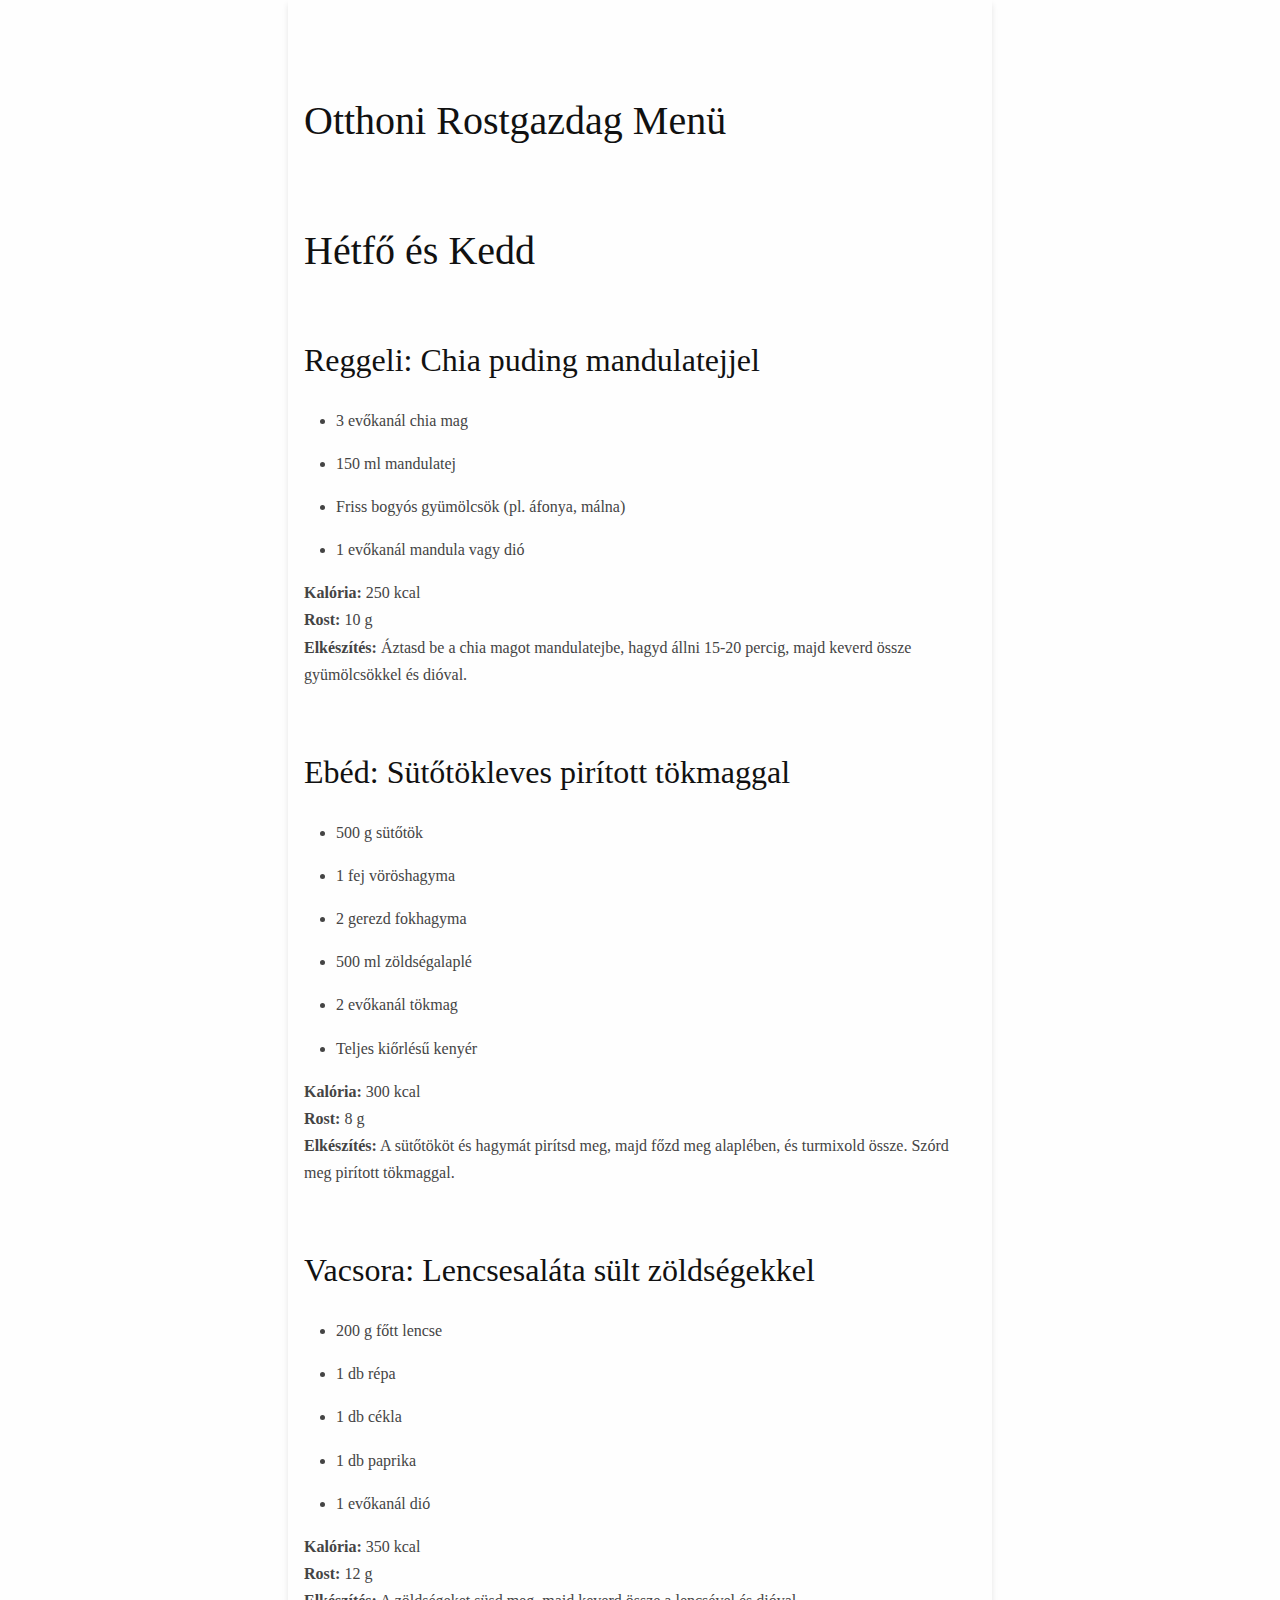
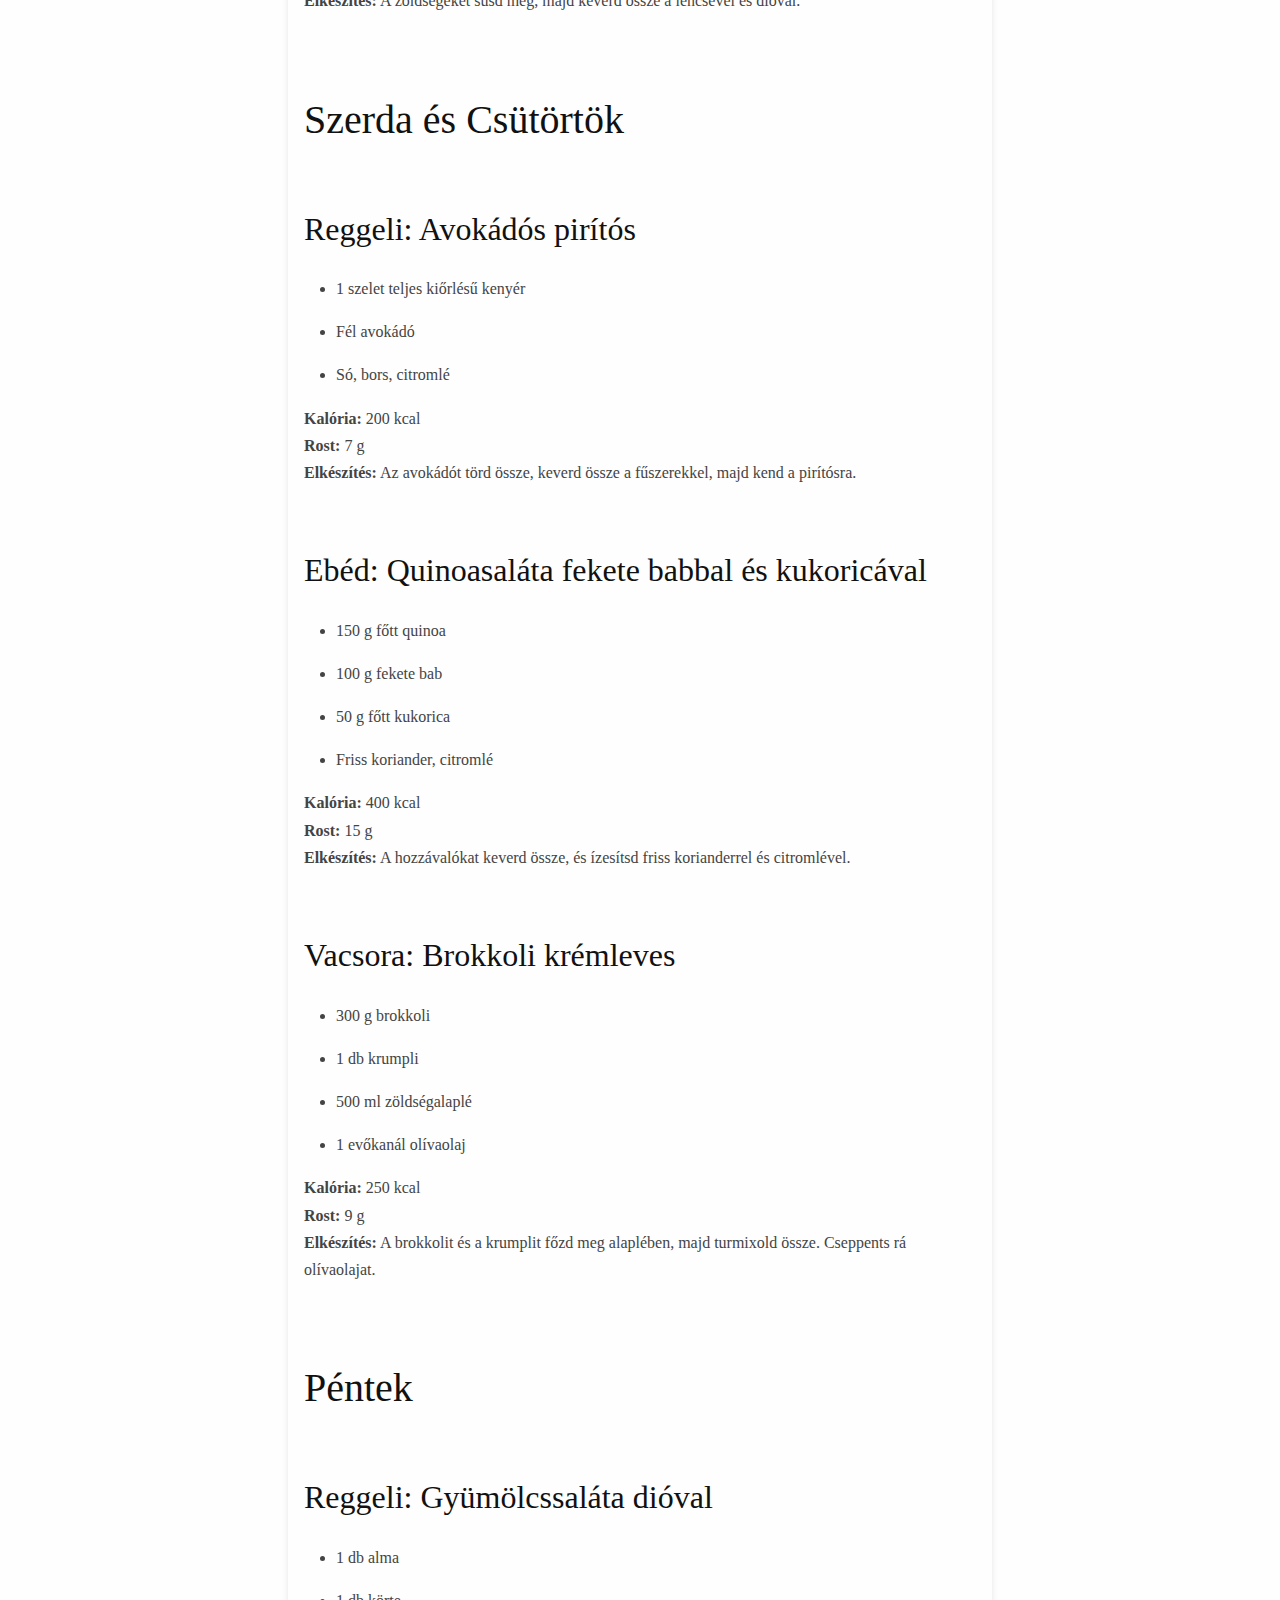
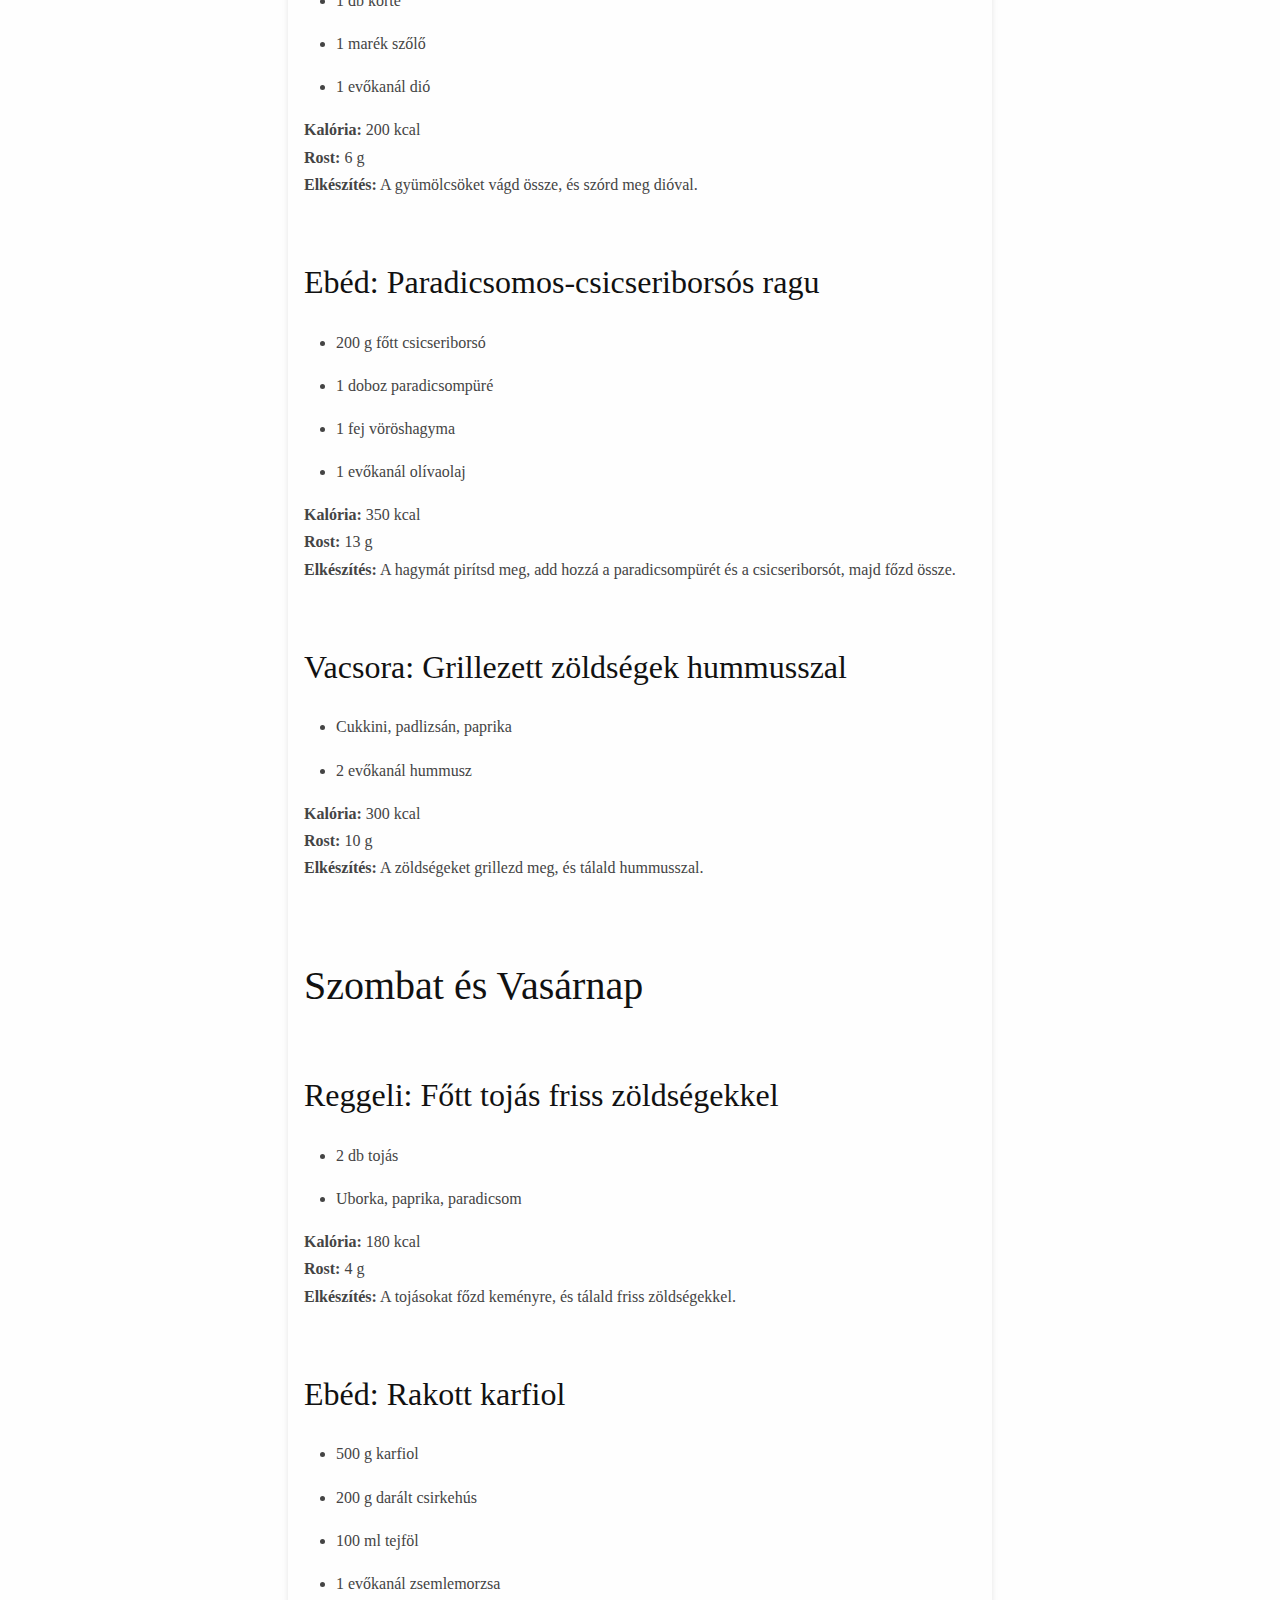
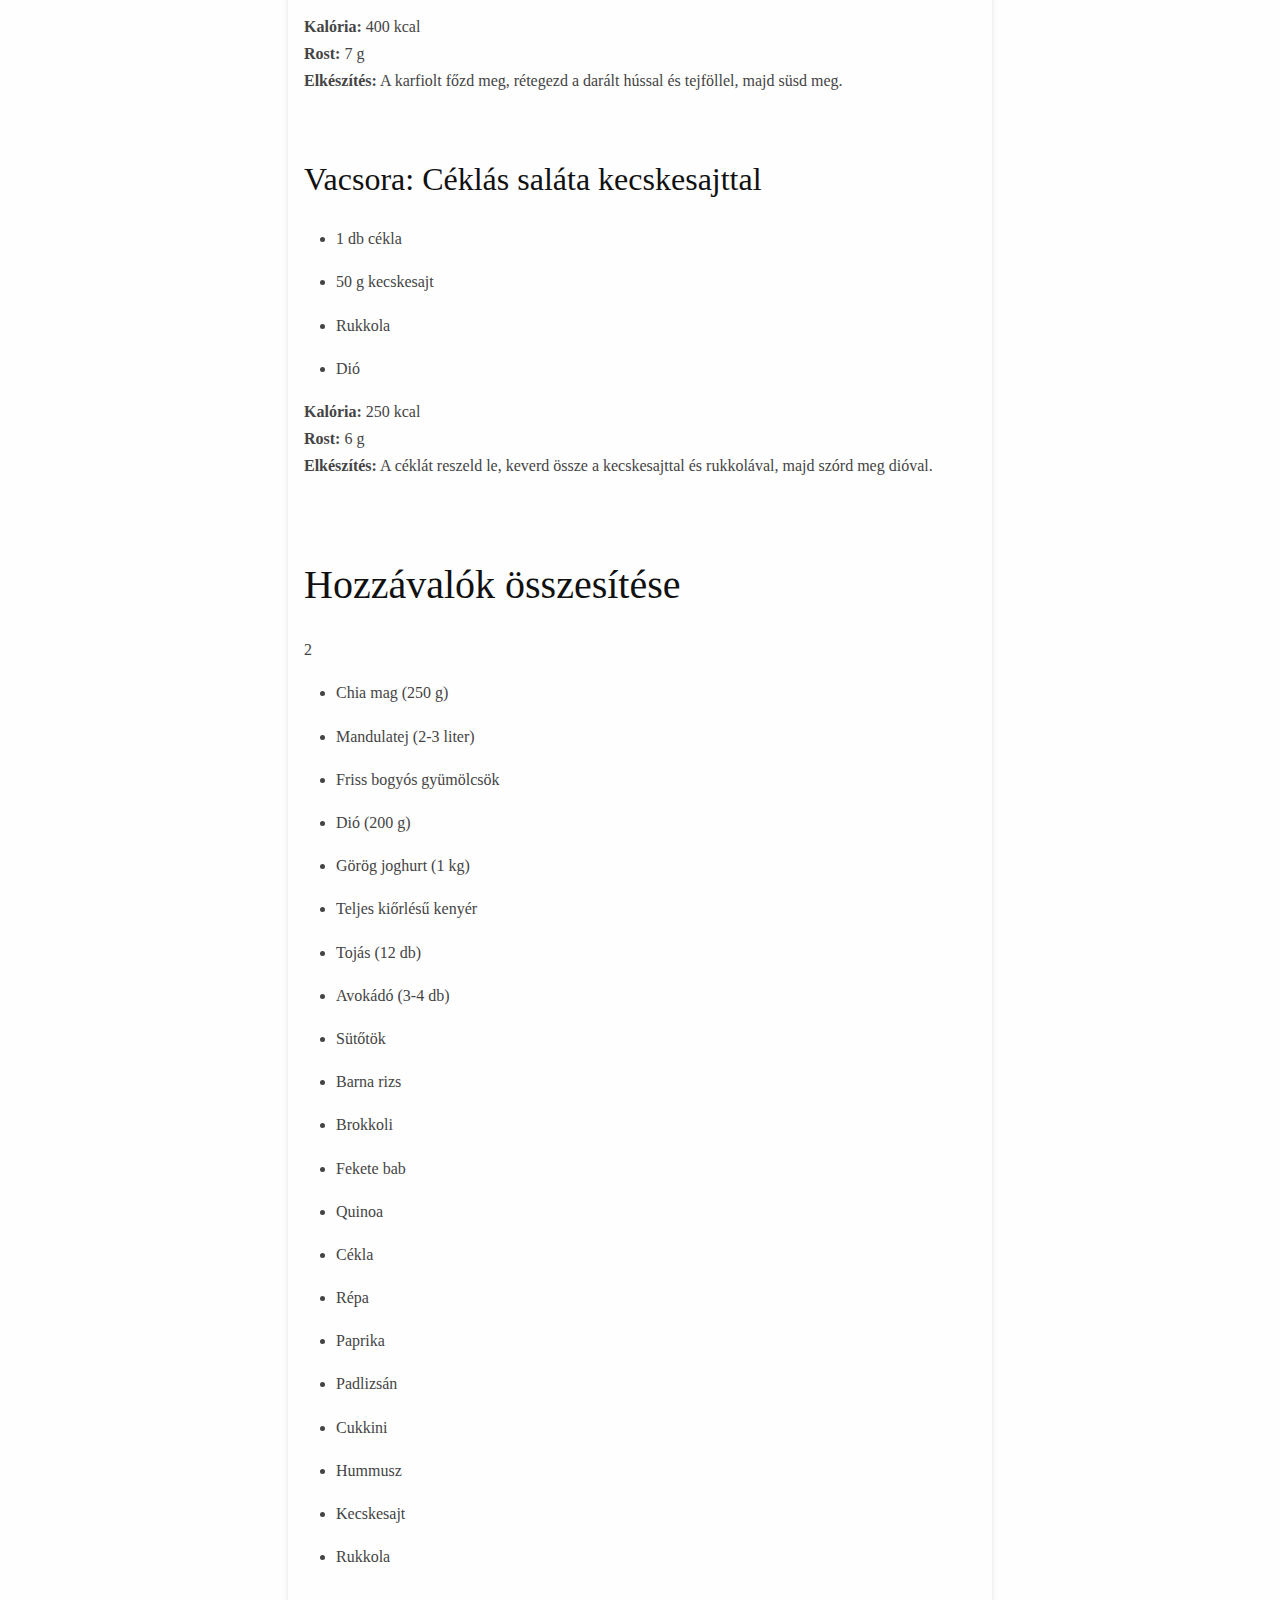
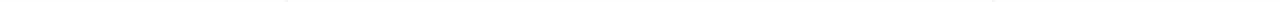
==== index.html @ 03ef0a9a "deploy: 82b2fe98d3328cc671ec62f0ea8491ddbeb18fc4" ====
<!DOCTYPE html>
<html xmlns="http://www.w3.org/1999/xhtml" lang="" xml:lang="">
<head>
  <meta charset="utf-8" />
  <meta name="generator" content="pandoc" />
  <meta name="viewport" content="width=device-width, initial-scale=1.0, user-scalable=yes" />
  <title>Otthoni Rostgazdag Menü</title>
  <style>
    code{white-space: pre-wrap;}
    span.smallcaps{font-variant: small-caps;}
    span.underline{text-decoration: underline;}
    div.column{display: inline-block; vertical-align: top; width: 50%;}
    div.hanging-indent{margin-left: 1.5em; text-indent: -1.5em;}
    ul.task-list{list-style: none;}
  </style>
  <link rel="stylesheet" href="pandoc.css" />
</head>
<body>
<header id="title-block-header">
<h1 class="title">Otthoni Rostgazdag Menü</h1>
</header>
<h1 id="hétfő-és-kedd">Hétfő és Kedd</h1>
<h2 id="reggeli-chia-puding-mandulatejjel">Reggeli: Chia puding mandulatejjel</h2>
<ul>
<li><p>3 evőkanál chia mag</p></li>
<li><p>150 ml mandulatej</p></li>
<li><p>Friss bogyós gyümölcsök (pl. áfonya, málna)</p></li>
<li><p>1 evőkanál mandula vagy dió</p></li>
</ul>
<p><strong>Kalória:</strong> 250 kcal<br />
<strong>Rost:</strong> 10 g<br />
<strong>Elkészítés:</strong> Áztasd be a chia magot mandulatejbe, hagyd állni 15-20 percig, majd keverd össze gyümölcsökkel és dióval.</p>
<h2 id="ebéd-sütőtökleves-pirított-tökmaggal">Ebéd: Sütőtökleves pirított tökmaggal</h2>
<ul>
<li><p>500 g sütőtök</p></li>
<li><p>1 fej vöröshagyma</p></li>
<li><p>2 gerezd fokhagyma</p></li>
<li><p>500 ml zöldségalaplé</p></li>
<li><p>2 evőkanál tökmag</p></li>
<li><p>Teljes kiőrlésű kenyér</p></li>
</ul>
<p><strong>Kalória:</strong> 300 kcal<br />
<strong>Rost:</strong> 8 g<br />
<strong>Elkészítés:</strong> A sütőtököt és hagymát pirítsd meg, majd főzd meg alaplében, és turmixold össze. Szórd meg pirított tökmaggal.</p>
<h2 id="vacsora-lencsesaláta-sült-zöldségekkel">Vacsora: Lencsesaláta sült zöldségekkel</h2>
<ul>
<li><p>200 g főtt lencse</p></li>
<li><p>1 db répa</p></li>
<li><p>1 db cékla</p></li>
<li><p>1 db paprika</p></li>
<li><p>1 evőkanál dió</p></li>
</ul>
<p><strong>Kalória:</strong> 350 kcal<br />
<strong>Rost:</strong> 12 g<br />
<strong>Elkészítés:</strong> A zöldségeket süsd meg, majd keverd össze a lencsével és dióval.</p>
<h1 id="szerda-és-csütörtök">Szerda és Csütörtök</h1>
<h2 id="reggeli-avokádós-pirítós">Reggeli: Avokádós pirítós</h2>
<ul>
<li><p>1 szelet teljes kiőrlésű kenyér</p></li>
<li><p>Fél avokádó</p></li>
<li><p>Só, bors, citromlé</p></li>
</ul>
<p><strong>Kalória:</strong> 200 kcal<br />
<strong>Rost:</strong> 7 g<br />
<strong>Elkészítés:</strong> Az avokádót törd össze, keverd össze a fűszerekkel, majd kend a pirítósra.</p>
<h2 id="ebéd-quinoasaláta-fekete-babbal-és-kukoricával">Ebéd: Quinoasaláta fekete babbal és kukoricával</h2>
<ul>
<li><p>150 g főtt quinoa</p></li>
<li><p>100 g fekete bab</p></li>
<li><p>50 g főtt kukorica</p></li>
<li><p>Friss koriander, citromlé</p></li>
</ul>
<p><strong>Kalória:</strong> 400 kcal<br />
<strong>Rost:</strong> 15 g<br />
<strong>Elkészítés:</strong> A hozzávalókat keverd össze, és ízesítsd friss korianderrel és citromlével.</p>
<h2 id="vacsora-brokkoli-krémleves">Vacsora: Brokkoli krémleves</h2>
<ul>
<li><p>300 g brokkoli</p></li>
<li><p>1 db krumpli</p></li>
<li><p>500 ml zöldségalaplé</p></li>
<li><p>1 evőkanál olívaolaj</p></li>
</ul>
<p><strong>Kalória:</strong> 250 kcal<br />
<strong>Rost:</strong> 9 g<br />
<strong>Elkészítés:</strong> A brokkolit és a krumplit főzd meg alaplében, majd turmixold össze. Cseppents rá olívaolajat.</p>
<h1 id="péntek">Péntek</h1>
<h2 id="reggeli-gyümölcssaláta-dióval">Reggeli: Gyümölcssaláta dióval</h2>
<ul>
<li><p>1 db alma</p></li>
<li><p>1 db körte</p></li>
<li><p>1 marék szőlő</p></li>
<li><p>1 evőkanál dió</p></li>
</ul>
<p><strong>Kalória:</strong> 200 kcal<br />
<strong>Rost:</strong> 6 g<br />
<strong>Elkészítés:</strong> A gyümölcsöket vágd össze, és szórd meg dióval.</p>
<h2 id="ebéd-paradicsomos-csicseriborsós-ragu">Ebéd: Paradicsomos-csicseriborsós ragu</h2>
<ul>
<li><p>200 g főtt csicseriborsó</p></li>
<li><p>1 doboz paradicsompüré</p></li>
<li><p>1 fej vöröshagyma</p></li>
<li><p>1 evőkanál olívaolaj</p></li>
</ul>
<p><strong>Kalória:</strong> 350 kcal<br />
<strong>Rost:</strong> 13 g<br />
<strong>Elkészítés:</strong> A hagymát pirítsd meg, add hozzá a paradicsompürét és a csicseriborsót, majd főzd össze.</p>
<h2 id="vacsora-grillezett-zöldségek-hummusszal">Vacsora: Grillezett zöldségek hummusszal</h2>
<ul>
<li><p>Cukkini, padlizsán, paprika</p></li>
<li><p>2 evőkanál hummusz</p></li>
</ul>
<p><strong>Kalória:</strong> 300 kcal<br />
<strong>Rost:</strong> 10 g<br />
<strong>Elkészítés:</strong> A zöldségeket grillezd meg, és tálald hummusszal.</p>
<h1 id="szombat-és-vasárnap">Szombat és Vasárnap</h1>
<h2 id="reggeli-főtt-tojás-friss-zöldségekkel">Reggeli: Főtt tojás friss zöldségekkel</h2>
<ul>
<li><p>2 db tojás</p></li>
<li><p>Uborka, paprika, paradicsom</p></li>
</ul>
<p><strong>Kalória:</strong> 180 kcal<br />
<strong>Rost:</strong> 4 g<br />
<strong>Elkészítés:</strong> A tojásokat főzd keményre, és tálald friss zöldségekkel.</p>
<h2 id="ebéd-rakott-karfiol">Ebéd: Rakott karfiol</h2>
<ul>
<li><p>500 g karfiol</p></li>
<li><p>200 g darált csirkehús</p></li>
<li><p>100 ml tejföl</p></li>
<li><p>1 evőkanál zsemlemorzsa</p></li>
</ul>
<p><strong>Kalória:</strong> 400 kcal<br />
<strong>Rost:</strong> 7 g<br />
<strong>Elkészítés:</strong> A karfiolt főzd meg, rétegezd a darált hússal és tejföllel, majd süsd meg.</p>
<h2 id="vacsora-céklás-saláta-kecskesajttal">Vacsora: Céklás saláta kecskesajttal</h2>
<ul>
<li><p>1 db cékla</p></li>
<li><p>50 g kecskesajt</p></li>
<li><p>Rukkola</p></li>
<li><p>Dió</p></li>
</ul>
<p><strong>Kalória:</strong> 250 kcal<br />
<strong>Rost:</strong> 6 g<br />
<strong>Elkészítés:</strong> A céklát reszeld le, keverd össze a kecskesajttal és rukkolával, majd szórd meg dióval.</p>
<h1 class="unnumbered" id="hozzávalók-összesítése">Hozzávalók összesítése</h1>
<p><span>2</span></p>
<ul>
<li><p>Chia mag (250 g)</p></li>
<li><p>Mandulatej (2-3 liter)</p></li>
<li><p>Friss bogyós gyümölcsök</p></li>
<li><p>Dió (200 g)</p></li>
<li><p>Görög joghurt (1 kg)</p></li>
<li><p>Teljes kiőrlésű kenyér</p></li>
<li><p>Tojás (12 db)</p></li>
<li><p>Avokádó (3-4 db)</p></li>
<li><p>Sütőtök</p></li>
<li><p>Barna rizs</p></li>
<li><p>Brokkoli</p></li>
<li><p>Fekete bab</p></li>
<li><p>Quinoa</p></li>
<li><p>Cékla</p></li>
<li><p>Répa</p></li>
<li><p>Paprika  </p></li>
<li><p>Padlizsán  </p></li>
<li><p>Cukkini</p></li>
<li><p>Hummusz</p></li>
<li><p>Kecskesajt</p></li>
<li><p>Rukkola</p></li>
</ul>
</body>
</html>
---- pandoc.css ----
/*
 * I add this to html files generated with pandoc.
 */

 html {
    font-size: 100%;
    overflow-y: scroll;
    -webkit-text-size-adjust: 100%;
    -ms-text-size-adjust: 100%;
  }
  
  body {
    color: #444;
    font-family: Georgia, Palatino, 'Palatino Linotype', Times, 'Times New Roman', serif;
    font-size: 12px;
    line-height: 1.7;
    padding: 1em;
    margin: auto;
    max-width: 42em;
    min-width: 20em; /* Minimum width for the content */
    background: #fefefe;
    box-shadow: 0 4px 6px rgba(0, 0, 0, 0.1); /* Subtle shadow for better focus */
  }
  
  a {
    color: #0645ad;
    text-decoration: none;
  }
  
  a:visited {
    color: #0b0080;
  }
  
  a:hover {
    color: #06e;
  }
  
  a:active {
    color: #faa700;
  }
  
  a:focus {
    outline: thin dotted;
  }
  
  *::-moz-selection {
    background: rgba(255, 255, 0, 0.3);
    color: #000;
  }
  
  *::selection {
    background: rgba(255, 255, 0, 0.3);
    color: #000;
  }
  
  a::-moz-selection {
    background: rgba(255, 255, 0, 0.3);
    color: #0645ad;
  }
  
  a::selection {
    background: rgba(255, 255, 0, 0.3);
    color: #0645ad;
  }
  
  p {
    margin: 1em 0;
  }
  
  img {
    max-width: 100%;
  }
  
  h1, h2, h3, h4, h5, h6 {
    color: #111;
    line-height: 125%;
    margin-top: 2em;
    font-weight: normal;
  }
  
  h4, h5, h6 {
    font-weight: bold;
  }
  
  h1 {
    font-size: 2.5em;
  }
  
  h2 {
    font-size: 2em;
  }
  
  h3 {
    font-size: 1.5em;
  }
  
  h4 {
    font-size: 1.2em;
  }
  
  h5 {
    font-size: 1em;
  }
  
  h6 {
    font-size: 0.9em;
  }
  
  blockquote {
    color: #666666;
    margin: 0;
    padding-left: 3em;
    border-left: 0.5em #EEE solid;
  }
  
  hr {
    display: block;
    height: 2px;
    border: 0;
    border-top: 1px solid #aaa;
    border-bottom: 1px solid #eee;
    margin: 1em 0;
    padding: 0;
  }
  
  pre, code, kbd, samp {
    color: #000;
    font-family: monospace, monospace;
    _font-family: 'courier new', monospace;
    font-size: 0.98em;
  }
  
  pre {
    white-space: pre;
    white-space: pre-wrap;
    word-wrap: break-word;
  }
  
  b, strong {
    font-weight: bold;
  }
  
  dfn {
    font-style: italic;
  }
  
  ins {
    background: #ff9;
    color: #000;
    text-decoration: none;
  }
  
  mark {
    background: #ff0;
    color: #000;
    font-style: italic;
    font-weight: bold;
  }
  
  sub, sup {
    font-size: 75%;
    line-height: 0;
    position: relative;
    vertical-align: baseline;
  }
  
  sup {
    top: -0.5em;
  }
  
  sub {
    bottom: -0.25em;
  }
  
  ul, ol {
    margin: 1em 0;
    padding: 0 0 0 2em;
  }
  
  li p:last-child {
    margin-bottom: 0;
  }
  
  ul ul, ol ol {
    margin: .3em 0;
  }
  
  dl {
    margin-bottom: 1em;
  }
  
  dt {
    font-weight: bold;
    margin-bottom: .8em;
  }
  
  dd {
    margin: 0 0 .8em 2em;
  }
  
  dd:last-child {
    margin-bottom: 0;
  }
  
  img {
    border: 0;
    -ms-interpolation-mode: bicubic;
    vertical-align: middle;
  }
  
  figure {
    display: block;
    text-align: center;
    margin: 1em 0;
  }
  
  figure img {
    border: none;
    margin: 0 auto;
  }
  
  figcaption {
    font-size: 0.8em;
    font-style: italic;
    margin: 0 0 .8em;
  }
  
  table {
    margin-bottom: 2em;
    border-bottom: 1px solid #ddd;
    border-right: 1px solid #ddd;
    border-spacing: 0;
    border-collapse: collapse;
  }
  
  table th {
    padding: .2em 1em;
    background-color: #eee;
    border-top: 1px solid #ddd;
    border-left: 1px solid #ddd;
  }
  
  table td {
    padding: .2em 1em;
    border-top: 1px solid #ddd;
    border-left: 1px solid #ddd;
    vertical-align: top;
  }
  
  .author {
    font-size: 1.2em;
    text-align: center;
  }
  
  @media only screen and (min-width: 480px) {
    body {
      font-size: 14px;
    }
  }
  @media only screen and (min-width: 768px) {
    body {
      font-size: 16px;
    }
  }
  @media print {
    * {
      background: transparent !important;
      color: black !important;
      filter: none !important;
      -ms-filter: none !important;
    }
  
    body {
      font-size: 12pt;
      max-width: 100%;
    }
  
    a, a:visited {
      text-decoration: underline;
    }
  
    hr {
      height: 1px;
      border: 0;
      border-bottom: 1px solid black;
    }
  
    a[href]:after {
      content: " (" attr(href) ")";
    }
  
    abbr[title]:after {
      content: " (" attr(title) ")";
    }
  
    .ir a:after, a[href^="javascript:"]:after, a[href^="#"]:after {
      content: "";
    }
  
    pre, blockquote {
      border: 1px solid #999;
      padding-right: 1em;
      page-break-inside: avoid;
    }
  
    tr, img {
      page-break-inside: avoid;
    }
  
    img {
      max-width: 100% !important;
    }
  
    @page :left {
      margin: 15mm 20mm 15mm 10mm;
  }
  
    @page :right {
      margin: 15mm 10mm 15mm 20mm;
  }
  
    p, h2, h3 {
      orphans: 3;
      widows: 3;
    }
  
    h2, h3 {
      page-break-after: avoid;
    }
  }
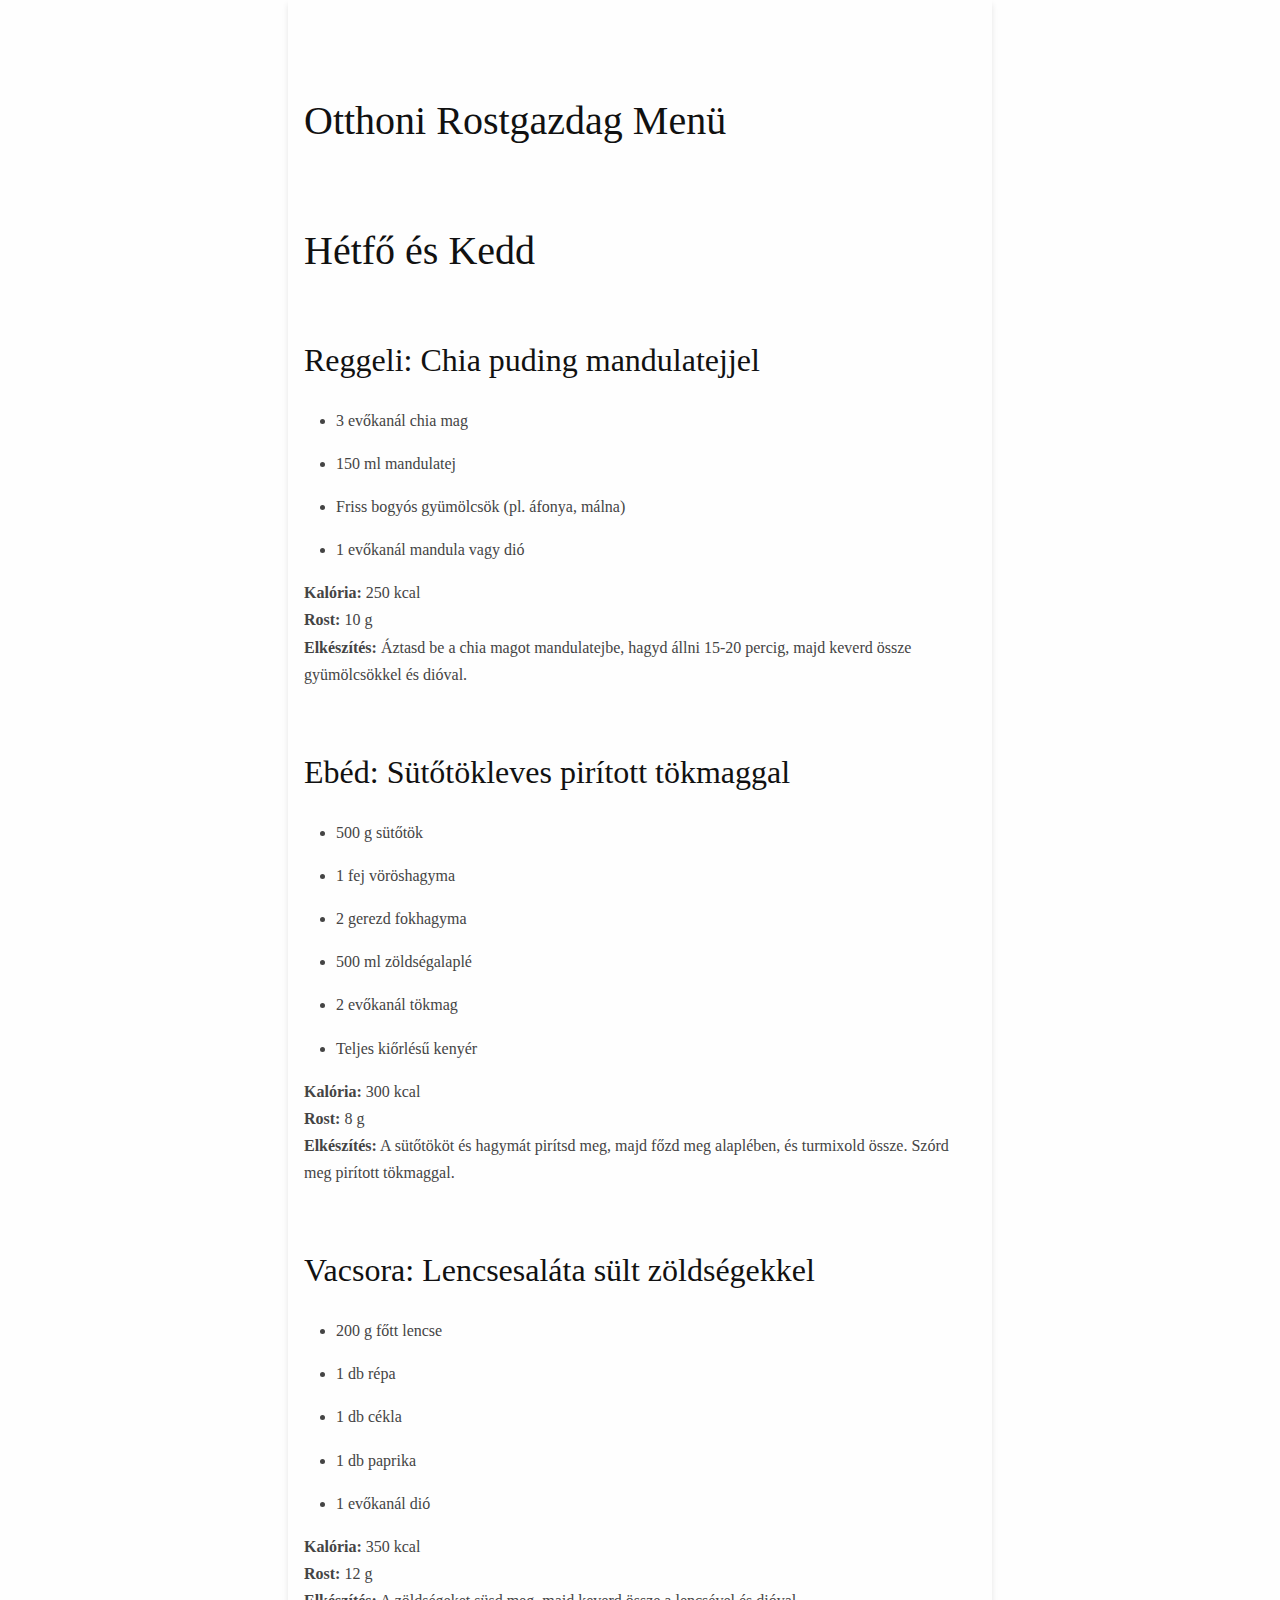
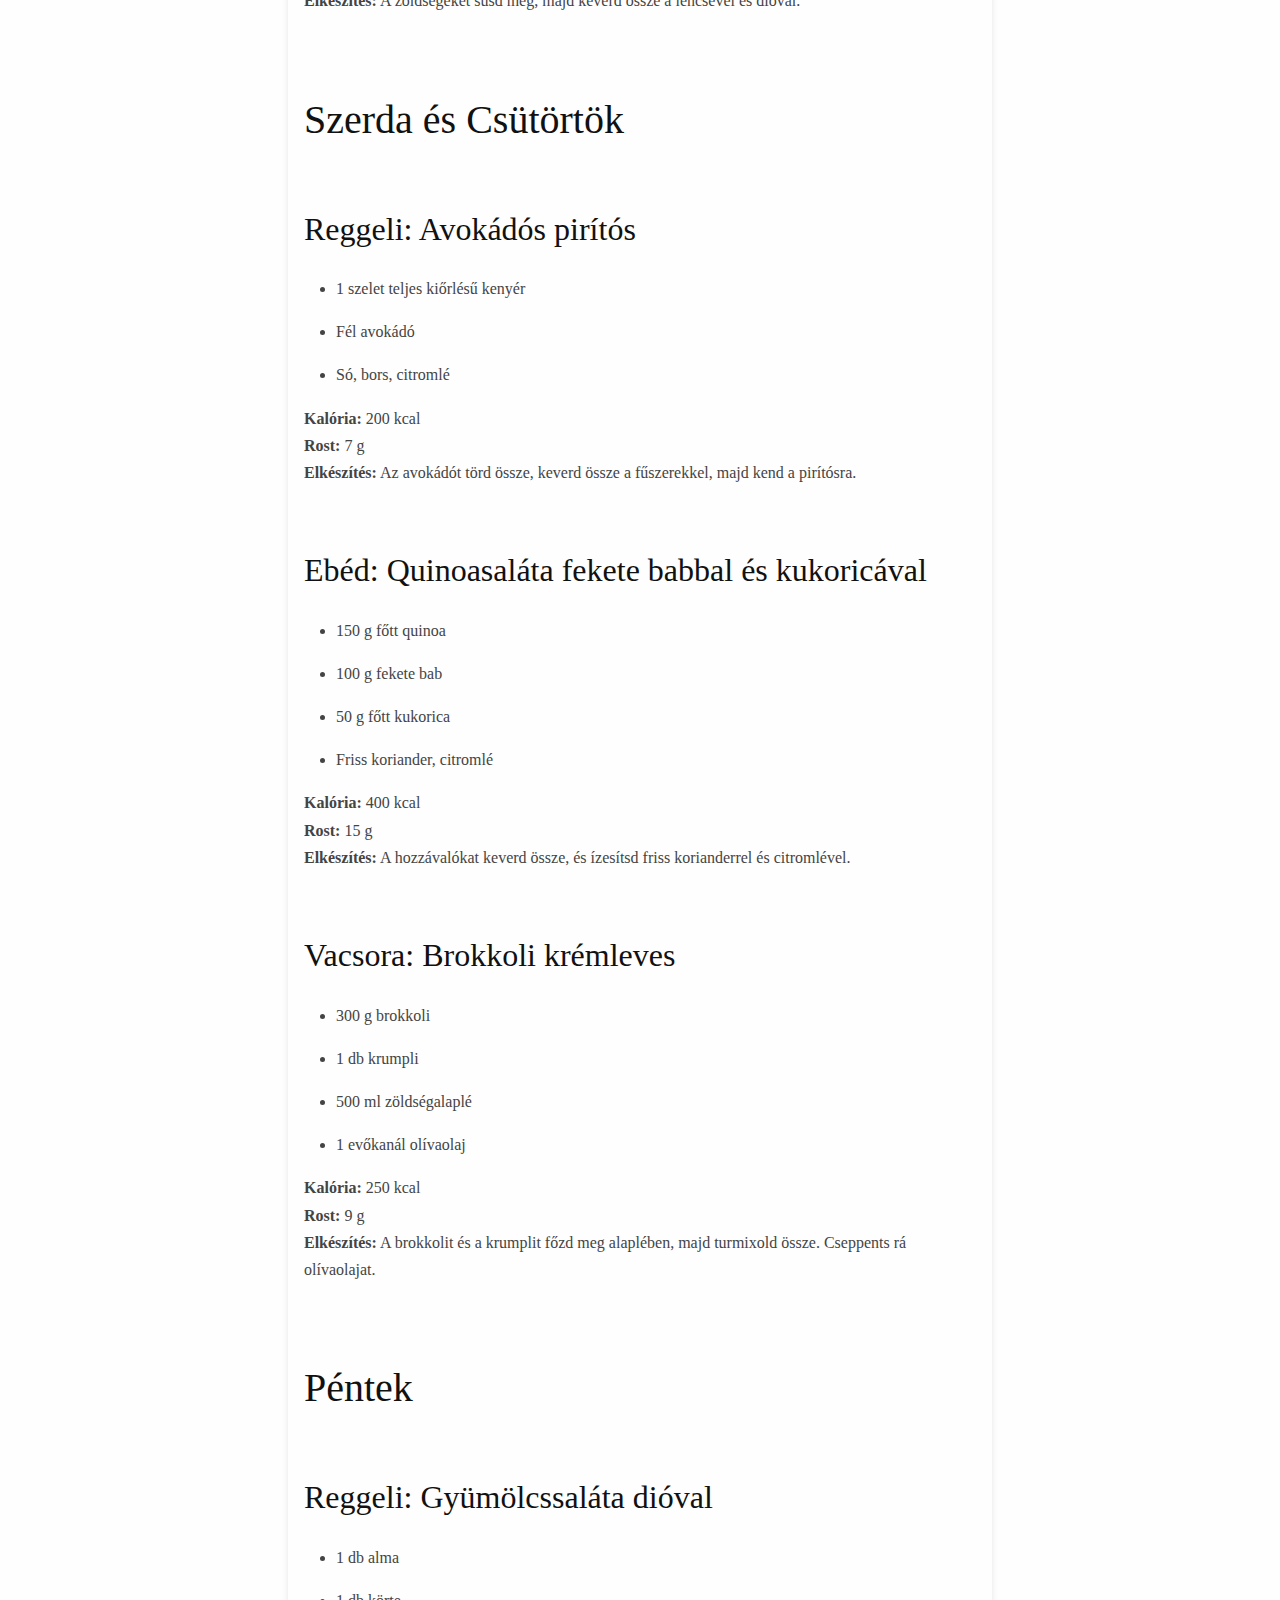
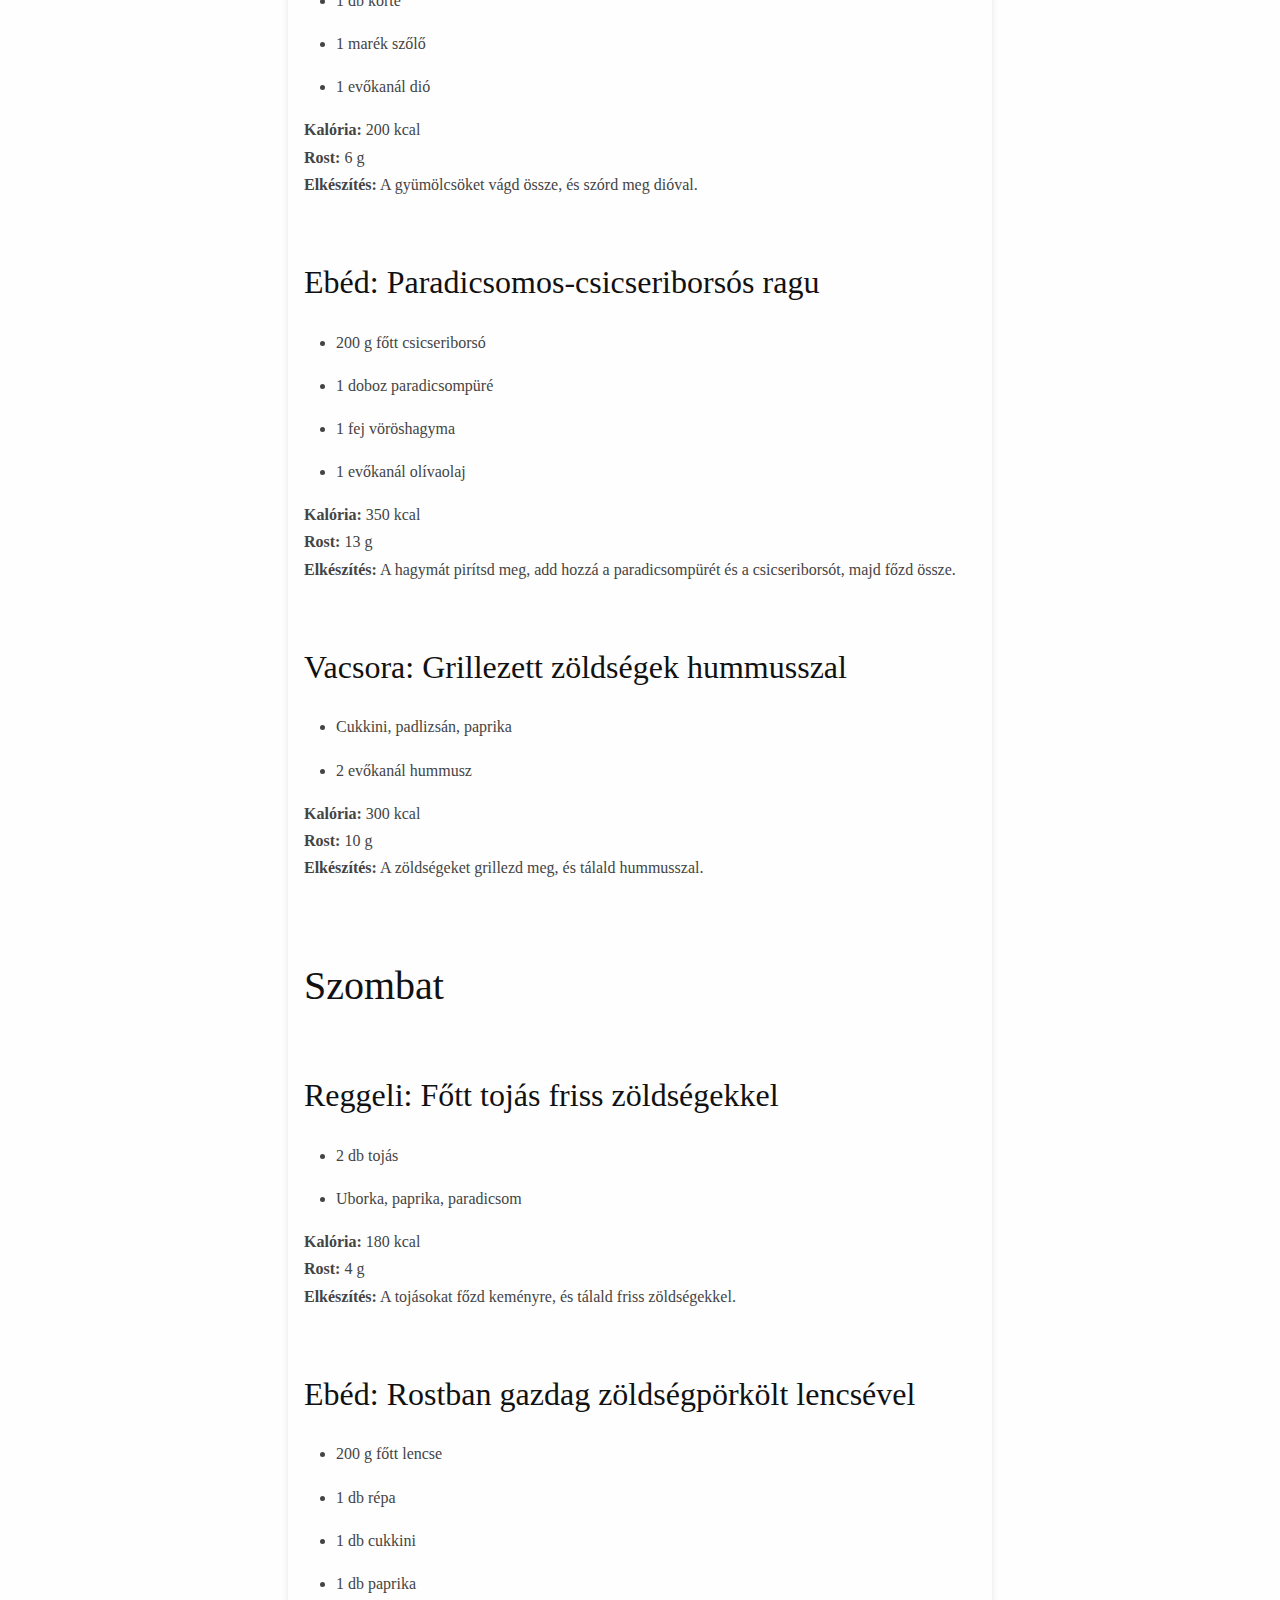
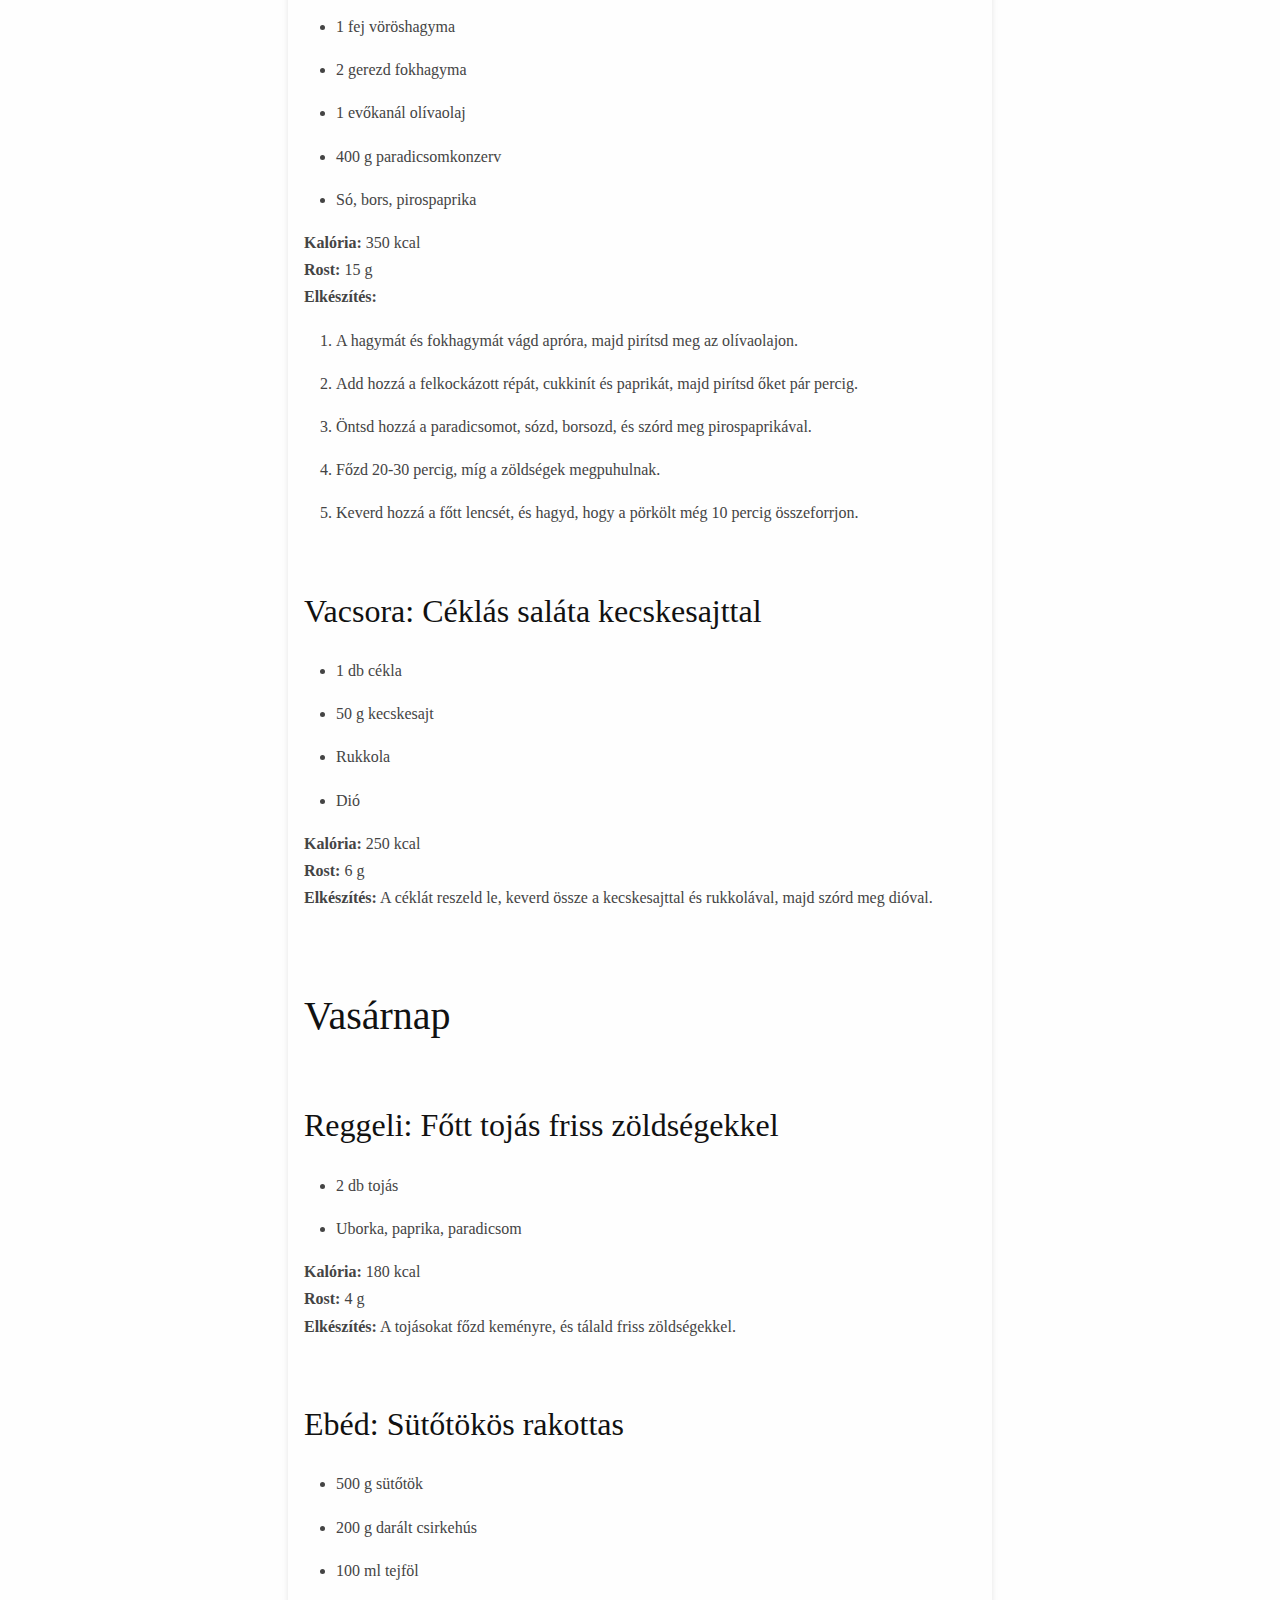
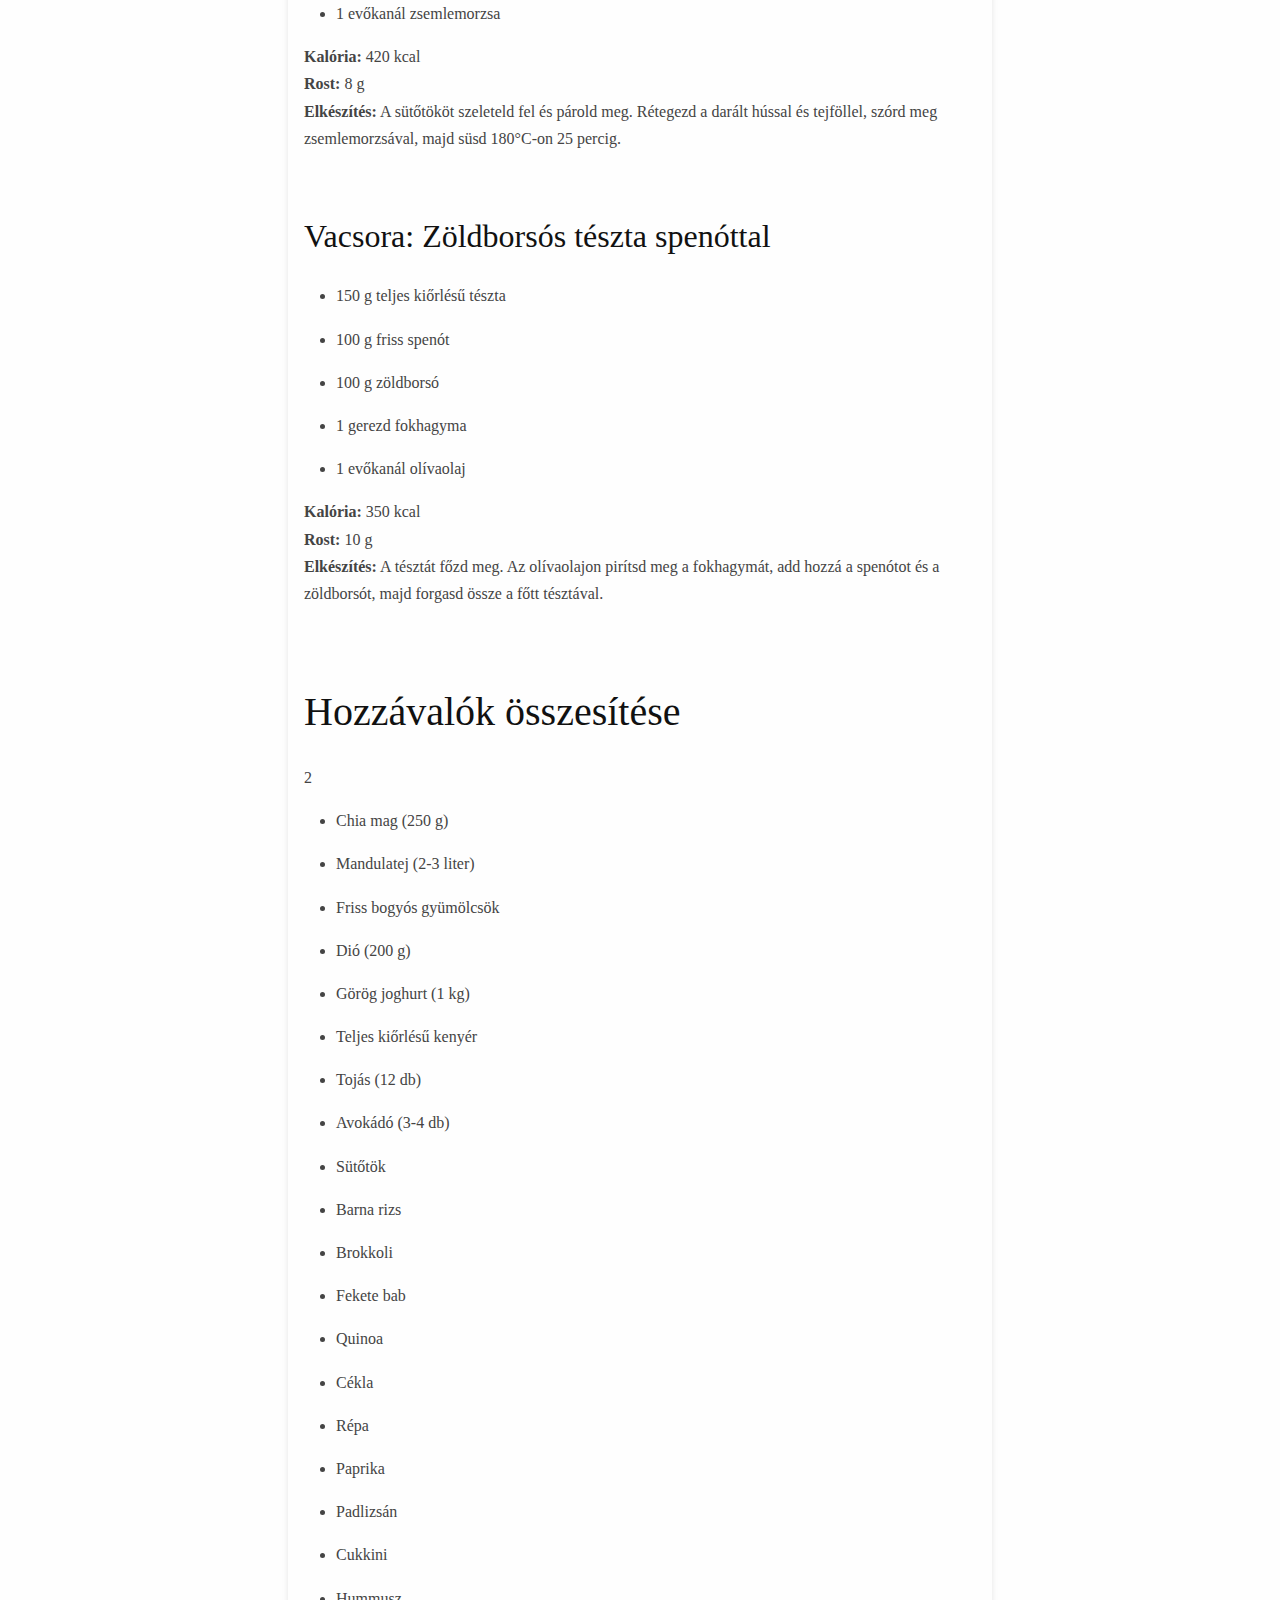
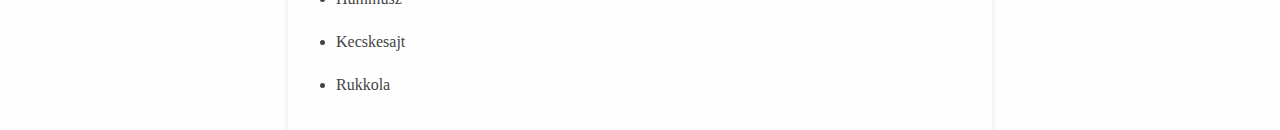
==== commit 9eee377a: "deploy: 452f3e6932a6879da940f07ff23d209ef0b5a1e7" ====
--- a/index.html
+++ b/index.html
@@ -112,7 +112,7 @@
 <p><strong>Kalória:</strong> 300 kcal<br />
 <strong>Rost:</strong> 10 g<br />
 <strong>Elkészítés:</strong> A zöldségeket grillezd meg, és tálald hummusszal.</p>
-<h1 id="szombat-és-vasárnap">Szombat és Vasárnap</h1>
+<h1 id="szombat">Szombat</h1>
 <h2 id="reggeli-főtt-tojás-friss-zöldségekkel">Reggeli: Főtt tojás friss zöldségekkel</h2>
 <ul>
 <li><p>2 db tojás</p></li>
@@ -121,16 +121,28 @@
 <p><strong>Kalória:</strong> 180 kcal<br />
 <strong>Rost:</strong> 4 g<br />
 <strong>Elkészítés:</strong> A tojásokat főzd keményre, és tálald friss zöldségekkel.</p>
-<h2 id="ebéd-rakott-karfiol">Ebéd: Rakott karfiol</h2>
-<ul>
-<li><p>500 g karfiol</p></li>
-<li><p>200 g darált csirkehús</p></li>
-<li><p>100 ml tejföl</p></li>
-<li><p>1 evőkanál zsemlemorzsa</p></li>
-</ul>
-<p><strong>Kalória:</strong> 400 kcal<br />
-<strong>Rost:</strong> 7 g<br />
-<strong>Elkészítés:</strong> A karfiolt főzd meg, rétegezd a darált hússal és tejföllel, majd süsd meg.</p>
+<h2 id="ebéd-rostban-gazdag-zöldségpörkölt-lencsével">Ebéd: Rostban gazdag zöldségpörkölt lencsével</h2>
+<ul>
+<li><p>200 g főtt lencse</p></li>
+<li><p>1 db répa</p></li>
+<li><p>1 db cukkini</p></li>
+<li><p>1 db paprika</p></li>
+<li><p>1 fej vöröshagyma</p></li>
+<li><p>2 gerezd fokhagyma</p></li>
+<li><p>1 evőkanál olívaolaj</p></li>
+<li><p>400 g paradicsomkonzerv</p></li>
+<li><p>Só, bors, pirospaprika</p></li>
+</ul>
+<p><strong>Kalória:</strong> 350 kcal<br />
+<strong>Rost:</strong> 15 g<br />
+<strong>Elkészítés:</strong></p>
+<ol>
+<li><p>A hagymát és fokhagymát vágd apróra, majd pirítsd meg az olívaolajon.</p></li>
+<li><p>Add hozzá a felkockázott répát, cukkinít és paprikát, majd pirítsd őket pár percig.</p></li>
+<li><p>Öntsd hozzá a paradicsomot, sózd, borsozd, és szórd meg pirospaprikával.</p></li>
+<li><p>Főzd 20-30 percig, míg a zöldségek megpuhulnak.</p></li>
+<li><p>Keverd hozzá a főtt lencsét, és hagyd, hogy a pörkölt még 10 percig összeforrjon.</p></li>
+</ol>
 <h2 id="vacsora-céklás-saláta-kecskesajttal">Vacsora: Céklás saláta kecskesajttal</h2>
 <ul>
 <li><p>1 db cékla</p></li>
@@ -141,6 +153,36 @@
 <p><strong>Kalória:</strong> 250 kcal<br />
 <strong>Rost:</strong> 6 g<br />
 <strong>Elkészítés:</strong> A céklát reszeld le, keverd össze a kecskesajttal és rukkolával, majd szórd meg dióval.</p>
+<h1 id="vasárnap">Vasárnap</h1>
+<h2 id="reggeli-főtt-tojás-friss-zöldségekkel-1">Reggeli: Főtt tojás friss zöldségekkel</h2>
+<ul>
+<li><p>2 db tojás</p></li>
+<li><p>Uborka, paprika, paradicsom</p></li>
+</ul>
+<p><strong>Kalória:</strong> 180 kcal<br />
+<strong>Rost:</strong> 4 g<br />
+<strong>Elkészítés:</strong> A tojásokat főzd keményre, és tálald friss zöldségekkel.</p>
+<h2 id="ebéd-sütőtökös-rakottas">Ebéd: Sütőtökös rakottas</h2>
+<ul>
+<li><p>500 g sütőtök</p></li>
+<li><p>200 g darált csirkehús</p></li>
+<li><p>100 ml tejföl</p></li>
+<li><p>1 evőkanál zsemlemorzsa</p></li>
+</ul>
+<p><strong>Kalória:</strong> 420 kcal<br />
+<strong>Rost:</strong> 8 g<br />
+<strong>Elkészítés:</strong> A sütőtököt szeleteld fel és párold meg. Rétegezd a darált hússal és tejföllel, szórd meg zsemlemorzsával, majd süsd 180°C-on 25 percig.</p>
+<h2 id="vacsora-zöldborsós-tészta-spenóttal">Vacsora: Zöldborsós tészta spenóttal</h2>
+<ul>
+<li><p>150 g teljes kiőrlésű tészta</p></li>
+<li><p>100 g friss spenót</p></li>
+<li><p>100 g zöldborsó</p></li>
+<li><p>1 gerezd fokhagyma</p></li>
+<li><p>1 evőkanál olívaolaj</p></li>
+</ul>
+<p><strong>Kalória:</strong> 350 kcal<br />
+<strong>Rost:</strong> 10 g<br />
+<strong>Elkészítés:</strong> A tésztát főzd meg. Az olívaolajon pirítsd meg a fokhagymát, add hozzá a spenótot és a zöldborsót, majd forgasd össze a főtt tésztával.</p>
 <h1 class="unnumbered" id="hozzávalók-összesítése">Hozzávalók összesítése</h1>
 <p><span>2</span></p>
 <ul>
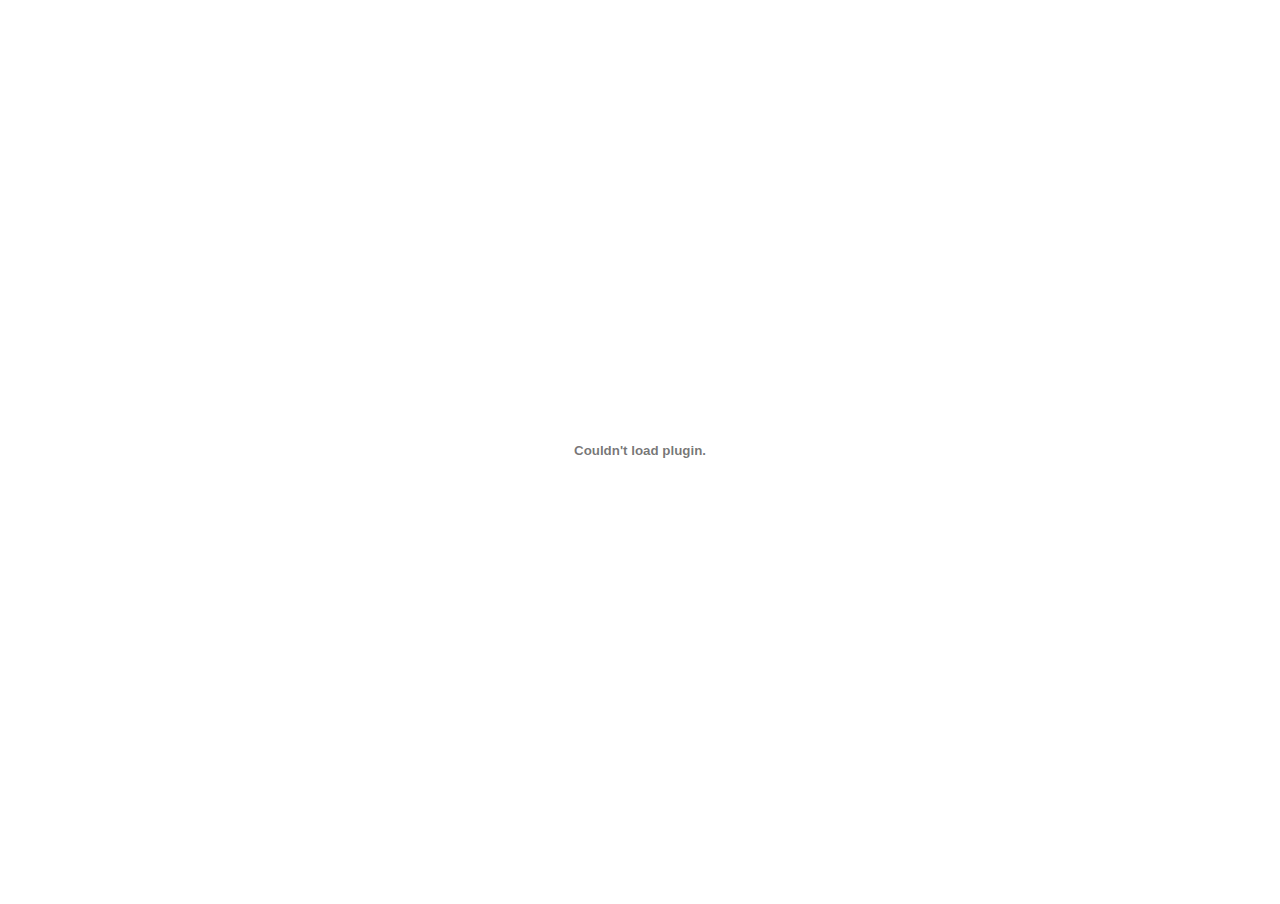
==== commit 95da2f19: "feat: add flourish to menu border" ====
--- a/index.html
+++ b/index.html
@@ -1,212 +1,23 @@
 <!DOCTYPE html>
-<html xmlns="http://www.w3.org/1999/xhtml" lang="" xml:lang="">
+<html lang="en">
 <head>
-  <meta charset="utf-8" />
-  <meta name="generator" content="pandoc" />
-  <meta name="viewport" content="width=device-width, initial-scale=1.0, user-scalable=yes" />
-  <title>Otthoni Rostgazdag Menü</title>
-  <style>
-    code{white-space: pre-wrap;}
-    span.smallcaps{font-variant: small-caps;}
-    span.underline{text-decoration: underline;}
-    div.column{display: inline-block; vertical-align: top; width: 50%;}
-    div.hanging-indent{margin-left: 1.5em; text-indent: -1.5em;}
-    ul.task-list{list-style: none;}
-  </style>
-  <link rel="stylesheet" href="pandoc.css" />
+    <meta charset="UTF-8">
+    <meta name="viewport" content="width=device-width, initial-scale=1.0">
+    <title>Recept ötletek</title>
+    <style>
+        body {
+            margin: 0;
+            padding: 0;
+        }
+        embed {
+            width: 100%;
+            height: 100vh;
+            border: none;
+        }
+    </style>
 </head>
 <body>
-<header id="title-block-header">
-<h1 class="title">Otthoni Rostgazdag Menü</h1>
-</header>
-<h1 id="hétfő-és-kedd">Hétfő és Kedd</h1>
-<h2 id="reggeli-chia-puding-mandulatejjel">Reggeli: Chia puding mandulatejjel</h2>
-<ul>
-<li><p>3 evőkanál chia mag</p></li>
-<li><p>150 ml mandulatej</p></li>
-<li><p>Friss bogyós gyümölcsök (pl. áfonya, málna)</p></li>
-<li><p>1 evőkanál mandula vagy dió</p></li>
-</ul>
-<p><strong>Kalória:</strong> 250 kcal<br />
-<strong>Rost:</strong> 10 g<br />
-<strong>Elkészítés:</strong> Áztasd be a chia magot mandulatejbe, hagyd állni 15-20 percig, majd keverd össze gyümölcsökkel és dióval.</p>
-<h2 id="ebéd-sütőtökleves-pirított-tökmaggal">Ebéd: Sütőtökleves pirított tökmaggal</h2>
-<ul>
-<li><p>500 g sütőtök</p></li>
-<li><p>1 fej vöröshagyma</p></li>
-<li><p>2 gerezd fokhagyma</p></li>
-<li><p>500 ml zöldségalaplé</p></li>
-<li><p>2 evőkanál tökmag</p></li>
-<li><p>Teljes kiőrlésű kenyér</p></li>
-</ul>
-<p><strong>Kalória:</strong> 300 kcal<br />
-<strong>Rost:</strong> 8 g<br />
-<strong>Elkészítés:</strong> A sütőtököt és hagymát pirítsd meg, majd főzd meg alaplében, és turmixold össze. Szórd meg pirított tökmaggal.</p>
-<h2 id="vacsora-lencsesaláta-sült-zöldségekkel">Vacsora: Lencsesaláta sült zöldségekkel</h2>
-<ul>
-<li><p>200 g főtt lencse</p></li>
-<li><p>1 db répa</p></li>
-<li><p>1 db cékla</p></li>
-<li><p>1 db paprika</p></li>
-<li><p>1 evőkanál dió</p></li>
-</ul>
-<p><strong>Kalória:</strong> 350 kcal<br />
-<strong>Rost:</strong> 12 g<br />
-<strong>Elkészítés:</strong> A zöldségeket süsd meg, majd keverd össze a lencsével és dióval.</p>
-<h1 id="szerda-és-csütörtök">Szerda és Csütörtök</h1>
-<h2 id="reggeli-avokádós-pirítós">Reggeli: Avokádós pirítós</h2>
-<ul>
-<li><p>1 szelet teljes kiőrlésű kenyér</p></li>
-<li><p>Fél avokádó</p></li>
-<li><p>Só, bors, citromlé</p></li>
-</ul>
-<p><strong>Kalória:</strong> 200 kcal<br />
-<strong>Rost:</strong> 7 g<br />
-<strong>Elkészítés:</strong> Az avokádót törd össze, keverd össze a fűszerekkel, majd kend a pirítósra.</p>
-<h2 id="ebéd-quinoasaláta-fekete-babbal-és-kukoricával">Ebéd: Quinoasaláta fekete babbal és kukoricával</h2>
-<ul>
-<li><p>150 g főtt quinoa</p></li>
-<li><p>100 g fekete bab</p></li>
-<li><p>50 g főtt kukorica</p></li>
-<li><p>Friss koriander, citromlé</p></li>
-</ul>
-<p><strong>Kalória:</strong> 400 kcal<br />
-<strong>Rost:</strong> 15 g<br />
-<strong>Elkészítés:</strong> A hozzávalókat keverd össze, és ízesítsd friss korianderrel és citromlével.</p>
-<h2 id="vacsora-brokkoli-krémleves">Vacsora: Brokkoli krémleves</h2>
-<ul>
-<li><p>300 g brokkoli</p></li>
-<li><p>1 db krumpli</p></li>
-<li><p>500 ml zöldségalaplé</p></li>
-<li><p>1 evőkanál olívaolaj</p></li>
-</ul>
-<p><strong>Kalória:</strong> 250 kcal<br />
-<strong>Rost:</strong> 9 g<br />
-<strong>Elkészítés:</strong> A brokkolit és a krumplit főzd meg alaplében, majd turmixold össze. Cseppents rá olívaolajat.</p>
-<h1 id="péntek">Péntek</h1>
-<h2 id="reggeli-gyümölcssaláta-dióval">Reggeli: Gyümölcssaláta dióval</h2>
-<ul>
-<li><p>1 db alma</p></li>
-<li><p>1 db körte</p></li>
-<li><p>1 marék szőlő</p></li>
-<li><p>1 evőkanál dió</p></li>
-</ul>
-<p><strong>Kalória:</strong> 200 kcal<br />
-<strong>Rost:</strong> 6 g<br />
-<strong>Elkészítés:</strong> A gyümölcsöket vágd össze, és szórd meg dióval.</p>
-<h2 id="ebéd-paradicsomos-csicseriborsós-ragu">Ebéd: Paradicsomos-csicseriborsós ragu</h2>
-<ul>
-<li><p>200 g főtt csicseriborsó</p></li>
-<li><p>1 doboz paradicsompüré</p></li>
-<li><p>1 fej vöröshagyma</p></li>
-<li><p>1 evőkanál olívaolaj</p></li>
-</ul>
-<p><strong>Kalória:</strong> 350 kcal<br />
-<strong>Rost:</strong> 13 g<br />
-<strong>Elkészítés:</strong> A hagymát pirítsd meg, add hozzá a paradicsompürét és a csicseriborsót, majd főzd össze.</p>
-<h2 id="vacsora-grillezett-zöldségek-hummusszal">Vacsora: Grillezett zöldségek hummusszal</h2>
-<ul>
-<li><p>Cukkini, padlizsán, paprika</p></li>
-<li><p>2 evőkanál hummusz</p></li>
-</ul>
-<p><strong>Kalória:</strong> 300 kcal<br />
-<strong>Rost:</strong> 10 g<br />
-<strong>Elkészítés:</strong> A zöldségeket grillezd meg, és tálald hummusszal.</p>
-<h1 id="szombat">Szombat</h1>
-<h2 id="reggeli-főtt-tojás-friss-zöldségekkel">Reggeli: Főtt tojás friss zöldségekkel</h2>
-<ul>
-<li><p>2 db tojás</p></li>
-<li><p>Uborka, paprika, paradicsom</p></li>
-</ul>
-<p><strong>Kalória:</strong> 180 kcal<br />
-<strong>Rost:</strong> 4 g<br />
-<strong>Elkészítés:</strong> A tojásokat főzd keményre, és tálald friss zöldségekkel.</p>
-<h2 id="ebéd-rostban-gazdag-zöldségpörkölt-lencsével">Ebéd: Rostban gazdag zöldségpörkölt lencsével</h2>
-<ul>
-<li><p>200 g főtt lencse</p></li>
-<li><p>1 db répa</p></li>
-<li><p>1 db cukkini</p></li>
-<li><p>1 db paprika</p></li>
-<li><p>1 fej vöröshagyma</p></li>
-<li><p>2 gerezd fokhagyma</p></li>
-<li><p>1 evőkanál olívaolaj</p></li>
-<li><p>400 g paradicsomkonzerv</p></li>
-<li><p>Só, bors, pirospaprika</p></li>
-</ul>
-<p><strong>Kalória:</strong> 350 kcal<br />
-<strong>Rost:</strong> 15 g<br />
-<strong>Elkészítés:</strong></p>
-<ol>
-<li><p>A hagymát és fokhagymát vágd apróra, majd pirítsd meg az olívaolajon.</p></li>
-<li><p>Add hozzá a felkockázott répát, cukkinít és paprikát, majd pirítsd őket pár percig.</p></li>
-<li><p>Öntsd hozzá a paradicsomot, sózd, borsozd, és szórd meg pirospaprikával.</p></li>
-<li><p>Főzd 20-30 percig, míg a zöldségek megpuhulnak.</p></li>
-<li><p>Keverd hozzá a főtt lencsét, és hagyd, hogy a pörkölt még 10 percig összeforrjon.</p></li>
-</ol>
-<h2 id="vacsora-céklás-saláta-kecskesajttal">Vacsora: Céklás saláta kecskesajttal</h2>
-<ul>
-<li><p>1 db cékla</p></li>
-<li><p>50 g kecskesajt</p></li>
-<li><p>Rukkola</p></li>
-<li><p>Dió</p></li>
-</ul>
-<p><strong>Kalória:</strong> 250 kcal<br />
-<strong>Rost:</strong> 6 g<br />
-<strong>Elkészítés:</strong> A céklát reszeld le, keverd össze a kecskesajttal és rukkolával, majd szórd meg dióval.</p>
-<h1 id="vasárnap">Vasárnap</h1>
-<h2 id="reggeli-főtt-tojás-friss-zöldségekkel-1">Reggeli: Főtt tojás friss zöldségekkel</h2>
-<ul>
-<li><p>2 db tojás</p></li>
-<li><p>Uborka, paprika, paradicsom</p></li>
-</ul>
-<p><strong>Kalória:</strong> 180 kcal<br />
-<strong>Rost:</strong> 4 g<br />
-<strong>Elkészítés:</strong> A tojásokat főzd keményre, és tálald friss zöldségekkel.</p>
-<h2 id="ebéd-sütőtökös-rakottas">Ebéd: Sütőtökös rakottas</h2>
-<ul>
-<li><p>500 g sütőtök</p></li>
-<li><p>200 g darált csirkehús</p></li>
-<li><p>100 ml tejföl</p></li>
-<li><p>1 evőkanál zsemlemorzsa</p></li>
-</ul>
-<p><strong>Kalória:</strong> 420 kcal<br />
-<strong>Rost:</strong> 8 g<br />
-<strong>Elkészítés:</strong> A sütőtököt szeleteld fel és párold meg. Rétegezd a darált hússal és tejföllel, szórd meg zsemlemorzsával, majd süsd 180°C-on 25 percig.</p>
-<h2 id="vacsora-zöldborsós-tészta-spenóttal">Vacsora: Zöldborsós tészta spenóttal</h2>
-<ul>
-<li><p>150 g teljes kiőrlésű tészta</p></li>
-<li><p>100 g friss spenót</p></li>
-<li><p>100 g zöldborsó</p></li>
-<li><p>1 gerezd fokhagyma</p></li>
-<li><p>1 evőkanál olívaolaj</p></li>
-</ul>
-<p><strong>Kalória:</strong> 350 kcal<br />
-<strong>Rost:</strong> 10 g<br />
-<strong>Elkészítés:</strong> A tésztát főzd meg. Az olívaolajon pirítsd meg a fokhagymát, add hozzá a spenótot és a zöldborsót, majd forgasd össze a főtt tésztával.</p>
-<h1 class="unnumbered" id="hozzávalók-összesítése">Hozzávalók összesítése</h1>
-<p><span>2</span></p>
-<ul>
-<li><p>Chia mag (250 g)</p></li>
-<li><p>Mandulatej (2-3 liter)</p></li>
-<li><p>Friss bogyós gyümölcsök</p></li>
-<li><p>Dió (200 g)</p></li>
-<li><p>Görög joghurt (1 kg)</p></li>
-<li><p>Teljes kiőrlésű kenyér</p></li>
-<li><p>Tojás (12 db)</p></li>
-<li><p>Avokádó (3-4 db)</p></li>
-<li><p>Sütőtök</p></li>
-<li><p>Barna rizs</p></li>
-<li><p>Brokkoli</p></li>
-<li><p>Fekete bab</p></li>
-<li><p>Quinoa</p></li>
-<li><p>Cékla</p></li>
-<li><p>Répa</p></li>
-<li><p>Paprika  </p></li>
-<li><p>Padlizsán  </p></li>
-<li><p>Cukkini</p></li>
-<li><p>Hummusz</p></li>
-<li><p>Kecskesajt</p></li>
-<li><p>Rukkola</p></li>
-</ul>
+    <embed src="./menu.pdf" type="application/pdf">
+    <a href="./menu.html"></a>
 </body>
-</html>
+</html>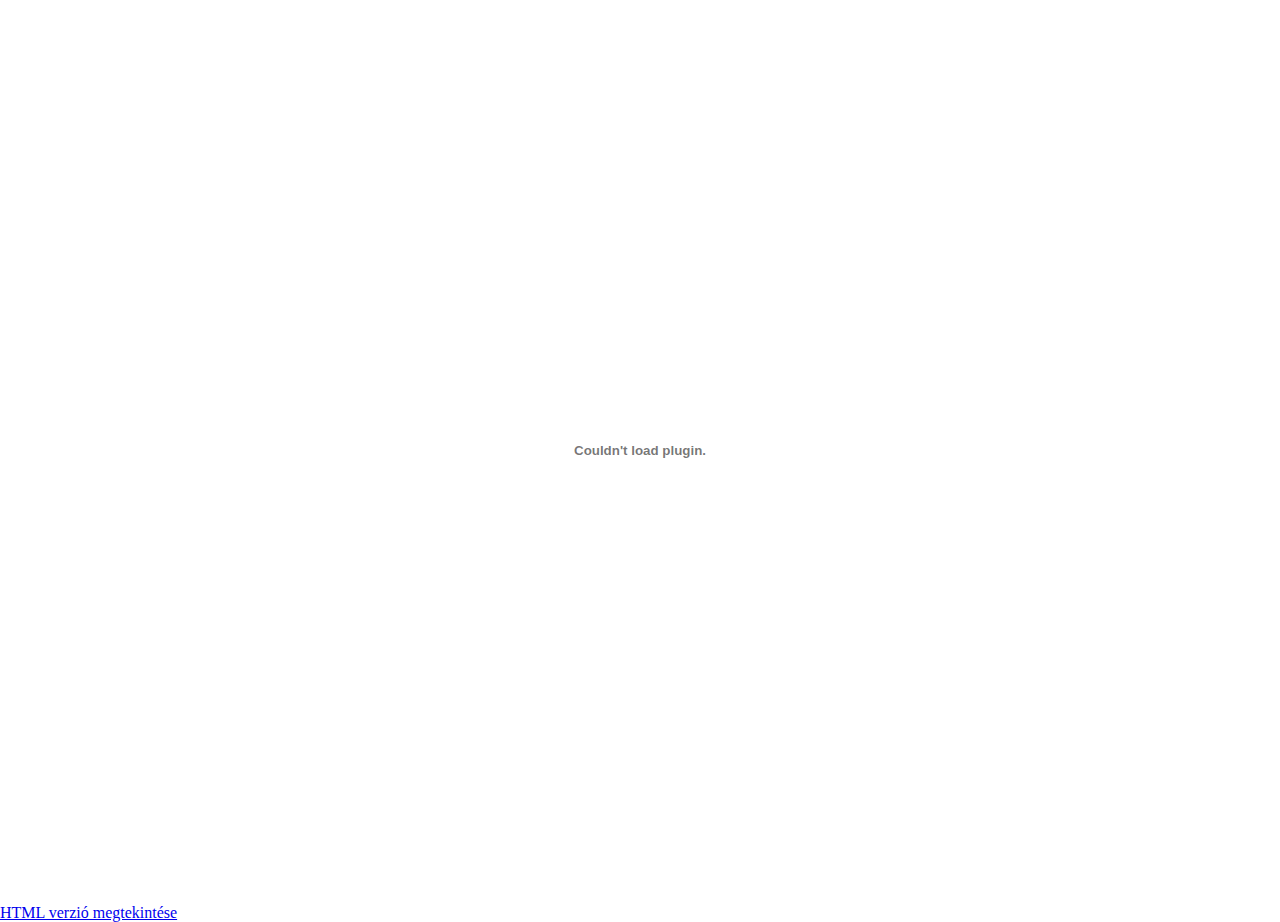
==== commit eeea6288: "feat: add new menu" ====
--- a/index.html
+++ b/index.html
@@ -17,7 +17,7 @@
     </style>
 </head>
 <body>
-    <embed src="./menu.pdf" type="application/pdf">
-    <a href="./menu.html"></a>
+    <embed src="./menu.pdf" type="application/pdf" />
+    <a href="./menu.html">HTML verzió megtekintése</a>
 </body>
 </html>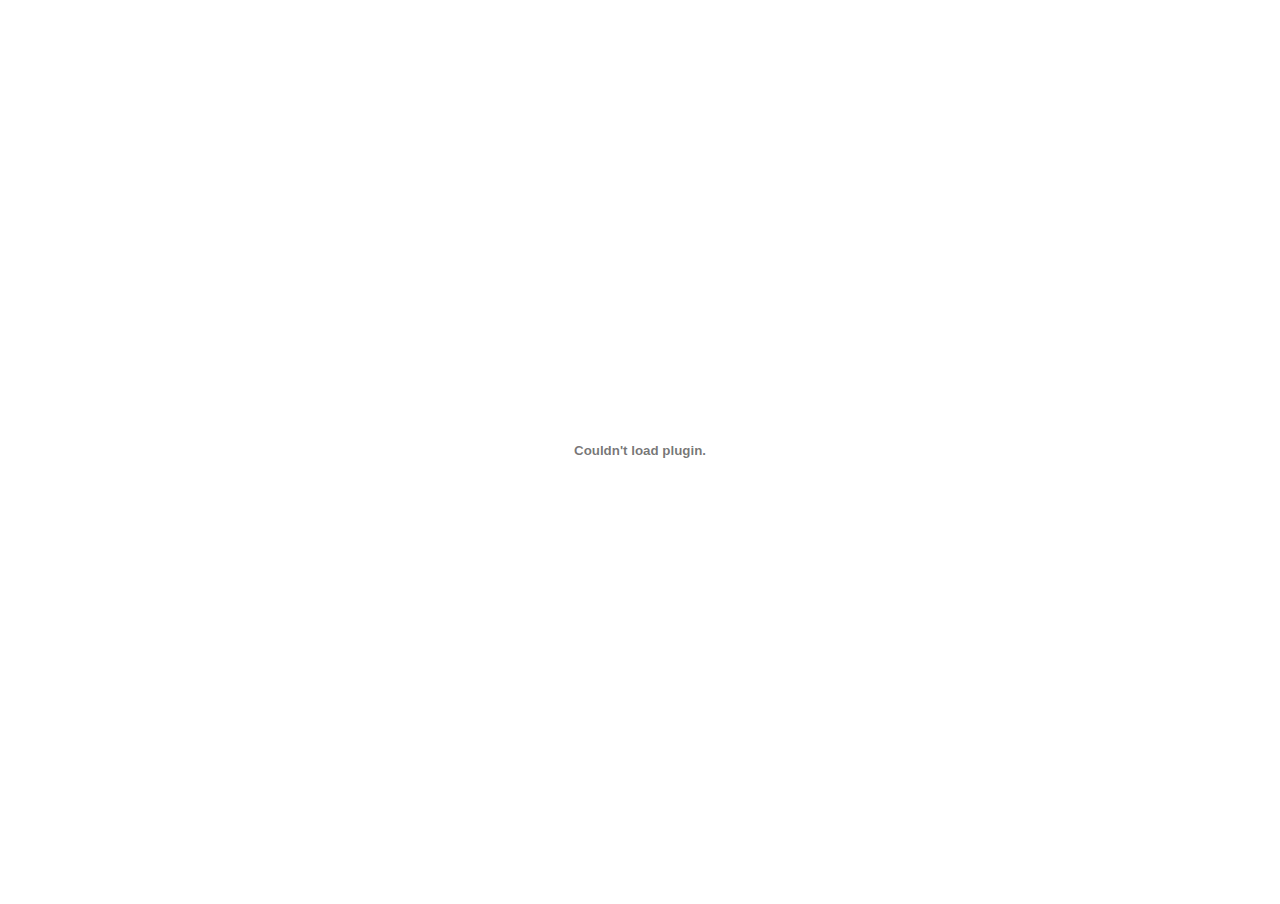
==== commit 89d495ed: "deploy: 95da2f19c9979714e829397575a4441af57f283c" ====
--- a/index.html
+++ b/index.html
@@ -17,7 +17,7 @@
     </style>
 </head>
 <body>
-    <embed src="./menu.pdf" type="application/pdf" />
-    <a href="./menu.html">HTML verzió megtekintése</a>
+    <embed src="./menu.pdf" type="application/pdf">
+    <a href="./menu.html"></a>
 </body>
 </html>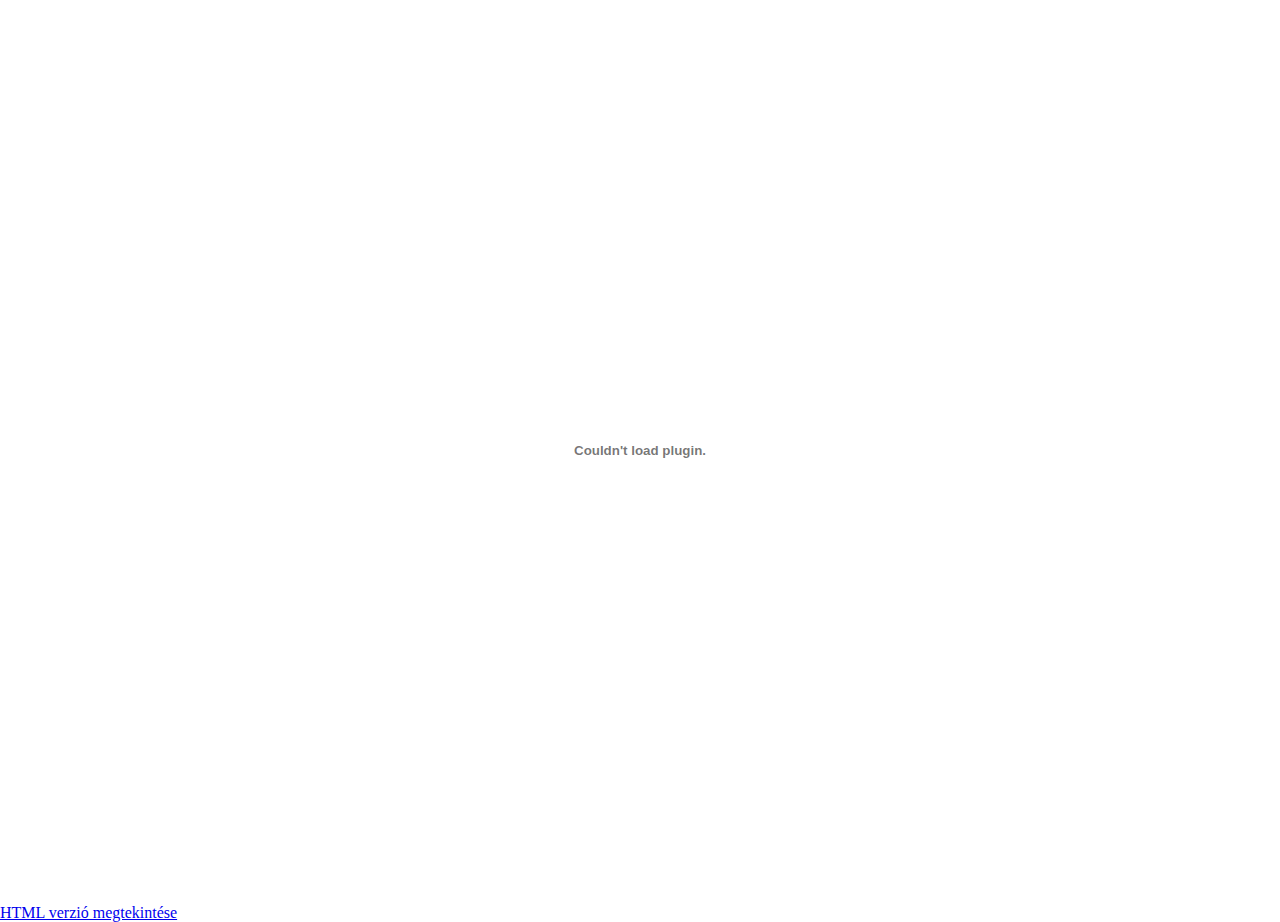
==== commit 7e958c08: "deploy: eeea62887d8232556b9a010f0d24ce8bc3e9a60d" ====
--- a/index.html
+++ b/index.html
@@ -17,7 +17,7 @@
     </style>
 </head>
 <body>
-    <embed src="./menu.pdf" type="application/pdf">
-    <a href="./menu.html"></a>
+    <embed src="./menu.pdf" type="application/pdf" />
+    <a href="./menu.html">HTML verzió megtekintése</a>
 </body>
 </html>